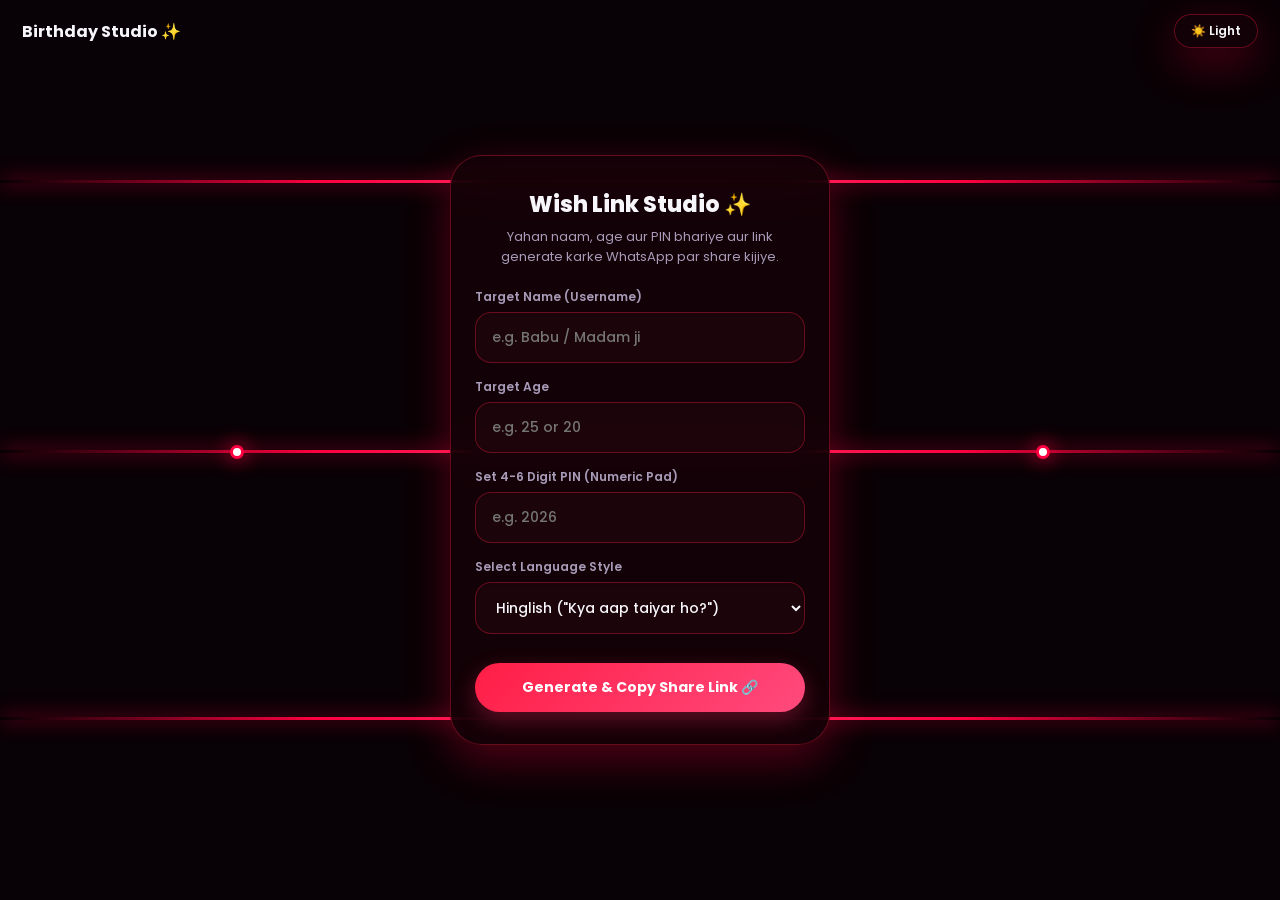
==== index.html @ b12d2b30 "Add files via upload" ====
<!DOCTYPE html>
<html lang="en" data-theme="dark">
<head>
  <meta charset="UTF-8">
  <meta name="viewport" content="width=device-width, initial-scale=1.0, maximum-scale=1.0, user-scalable=no">
  <title>Birthday Wish Studio</title>
  <link rel="preconnect" href="https://fonts.googleapis.com">
  <link rel="preconnect" href="https://fonts.gstatic.com" crossorigin>
  <link href="https://fonts.googleapis.com/css2?family=Poppins:wght@400;500;600;700;800&family=Sacramento&display=swap" rel="stylesheet">

  <style>
    * {
      margin: 0;
      padding: 0;
      box-sizing: border-box;
      font-family: 'Poppins', sans-serif;
      -webkit-tap-highlight-color: transparent;
      user-select: none;
    }

    [data-theme="dark"] {
      --bg-color: #080105;
      --card-bg: rgba(20, 2, 8, 0.85);
      --text-color: #f7f7fb;
      --subtext-color: #a89bb8;
      --accent-color: #ff1e46;
      --card-border: rgba(255, 30, 70, 0.35);
      --input-bg: rgba(32, 6, 14, 0.7);
      --laser-display: block;
      --laser-color: #ff0040;
      --box-shadow: 0 15px 45px rgba(255, 0, 60, 0.3);
      --card-inner-bg: rgba(26, 4, 11, 0.9);
      --badge-bg: rgba(255, 30, 70, 0.15);
    }

    [data-theme="light"] {
      --bg-color: #f8edf2;
      --card-bg: rgba(255, 255, 255, 0.78);
      --text-color: #1e1218;
      --subtext-color: #6d5b65;
      --accent-color: #ff2a5f;
      --card-border: rgba(255, 255, 255, 0.9);
      --input-bg: rgba(255, 255, 255, 0.9);
      --laser-display: none;
      --laser-color: transparent;
      --box-shadow: 0 20px 40px rgba(240, 100, 140, 0.15), 0 1px 3px rgba(0, 0, 0, 0.05);
      --card-inner-bg: rgba(255, 255, 255, 0.92);
      --badge-bg: rgba(255, 42, 95, 0.08);
    }

    body {
      background-color: var(--bg-color);
      color: var(--text-color);
      min-height: 100vh;
      display: flex;
      align-items: center;
      justify-content: center;
      padding: 16px;
      overflow-x: hidden;
      position: relative;
      transition: background-color 0.35s ease, color 0.35s ease;
    }

    [data-theme="light"] body {
      background: radial-gradient(circle at 10% 20%, #ffeef3 0%, #f7e8ee 90%);
    }

    body.cute-celebration-mode {
      background-image: radial-gradient(rgba(255, 56, 107, 0.18) 1.2px, transparent 1.2px) !important;
      background-size: 22px 22px !important;
    }

    .top-navbar {
      position: fixed;
      top: 0;
      left: 0;
      width: 100%;
      padding: 14px 22px;
      display: flex;
      justify-content: space-between;
      align-items: center;
      z-index: 1000;
    }
    .theme-btn {
      background: var(--card-bg);
      backdrop-filter: blur(12px);
      -webkit-backdrop-filter: blur(12px);
      border: 1px solid var(--card-border);
      color: var(--text-color);
      padding: 7px 16px;
      border-radius: 20px;
      font-size: 12px;
      font-weight: 600;
      cursor: pointer;
      box-shadow: var(--box-shadow);
      transition: transform 0.15s ease;
    }
    .theme-btn:active { transform: scale(0.95); }

    .water-ripple {
      position: fixed;
      border-radius: 50%;
      pointer-events: none;
      transform: translate(-50%, -50%) scale(0);
      z-index: 99999;
      border: 2px solid var(--accent-color);
      box-shadow: 0 0 10px var(--accent-color);
      animation: waterWave 0.55s cubic-bezier(0.1, 0.5, 0.2, 1) forwards;
    }
    .water-ripple-secondary {
      position: fixed;
      border-radius: 50%;
      pointer-events: none;
      transform: translate(-50%, -50%) scale(0);
      z-index: 99998;
      border: 1.5px solid rgba(96, 165, 250, 0.8);
      animation: waterWave 0.7s cubic-bezier(0.1, 0.5, 0.3, 1) 0.08s forwards;
    }
    @keyframes waterWave {
      0% { width: 6px; height: 6px; opacity: 1; transform: translate(-50%, -50%) scale(0); }
      60% { opacity: 0.8; }
      100% { width: 50px; height: 50px; opacity: 0; transform: translate(-50%, -50%) scale(1); }
    }

    .cyber-lasers {
      position: fixed;
      inset: 0;
      pointer-events: none;
      z-index: 1;
      display: var(--laser-display);
    }
    .laser-line-h {
      position: absolute;
      width: 100vw;
      height: 3px;
      background: linear-gradient(90deg, transparent 0%, var(--laser-color) 25%, #ff3b6d 50%, var(--laser-color) 75%, transparent 100%);
      box-shadow: 0 0 20px var(--laser-color);
    }
    .laser-line-h.top { top: 20%; }
    .laser-line-h.center { top: 50%; }
    .laser-line-h.bottom { bottom: 20%; }
    .circuit-node {
      position: absolute;
      width: 14px;
      height: 14px;
      background: #ffffff;
      border: 3px solid var(--laser-color);
      border-radius: 50%;
      top: -5px;
      box-shadow: 0 0 20px var(--laser-color);
    }
    .node-1 { left: 18%; }
    .node-2 { right: 18%; }

    .app-screen {
      position: relative;
      z-index: 10;
      width: 100%;
      max-width: 380px;
      background: var(--card-bg);
      backdrop-filter: blur(22px);
      -webkit-backdrop-filter: blur(22px);
      border: 1.5px solid var(--card-border);
      border-radius: 32px;
      padding: 32px 24px;
      text-align: center;
      box-shadow: var(--box-shadow);
      display: none;
      animation: fadeIn 0.35s ease;
    }
    .app-screen.active { display: block; }
    @keyframes fadeIn {
      from { opacity: 0; transform: translateY(14px); }
      to { opacity: 1; transform: translateY(0); }
    }

    .card-title { font-size: 22px; font-weight: 800; margin-bottom: 6px; }
    .card-subtitle { font-size: 13px; color: var(--subtext-color); margin-bottom: 22px; line-height: 1.5; }

    .input-group { text-align: left; margin-bottom: 15px; }
    .input-group label { font-size: 12px; font-weight: 600; color: var(--subtext-color); margin-bottom: 6px; display: block; }
    .input-group input, .input-group select {
      width: 100%;
      padding: 14px 16px;
      border-radius: 16px;
      border: 1.5px solid var(--card-border);
      background: var(--input-bg);
      color: var(--text-color);
      font-size: 14px;
      font-weight: 500;
      outline: none;
      box-shadow: inset 0 2px 4px rgba(0,0,0,0.02);
    }

    .primary-btn {
      background: linear-gradient(135deg, var(--accent-color), #ff4a7d);
      color: #ffffff;
      border: none;
      padding: 14px 22px;
      border-radius: 30px;
      font-size: 14px;
      font-weight: 700;
      cursor: pointer;
      width: 100%;
      margin-top: 14px;
      box-shadow: 0 8px 22px rgba(255, 42, 95, 0.32);
      transition: all 0.2s ease;
    }
    .primary-btn:active { transform: scale(0.97); }

    .theme-grid { display: flex; gap: 14px; margin: 20px 0; }
    .theme-choice-card {
      flex: 1;
      padding: 22px 14px;
      border-radius: 20px;
      border: 2px solid var(--card-border);
      background: var(--card-inner-bg);
      cursor: pointer;
      transition: all 0.25s ease;
    }
    .theme-choice-card.selected {
      border-color: var(--accent-color);
      transform: translateY(-3px);
      box-shadow: 0 8px 20px rgba(255, 42, 95, 0.25);
    }

    .split-card {
      position: relative;
      z-index: 10;
      width: 100%;
      max-width: 760px;
      min-height: 390px;
      background: var(--card-bg);
      backdrop-filter: blur(22px);
      -webkit-backdrop-filter: blur(22px);
      border-radius: 28px;
      border: 1.5px solid var(--card-border);
      box-shadow: var(--box-shadow);
      display: none;
      overflow: hidden;
      animation: fadeIn 0.35s ease;
    }
    .split-card.active { display: flex; }

    .split-left {
      flex: 1.15;
      padding: 48px 36px;
      display: flex;
      flex-direction: column;
      justify-content: center;
      background: linear-gradient(135deg, rgba(60, 8, 20, 0.95) 0%, rgba(18, 2, 6, 0.95) 100%);
      clip-path: polygon(0 0, 100% 0, 85% 100%, 0 100%);
      border-right: 1.5px solid var(--card-border);
      z-index: 3;
    }
    [data-theme="light"] .split-left {
      background: linear-gradient(135deg, rgba(255, 240, 245, 0.9) 0%, rgba(255, 225, 235, 0.9) 100%);
    }
    .split-left h1 { font-size: 32px; font-weight: 800; color: var(--text-color); line-height: 1.2; }
    .split-left h1 span { color: var(--accent-color); }
    .split-left p { font-size: 13px; color: var(--subtext-color); margin-top: 14px; line-height: 1.6; max-width: 250px; }

    .split-right {
      flex: 1;
      padding: 40px 34px 34px 20px;
      display: flex;
      flex-direction: column;
      justify-content: center;
      z-index: 2;
    }
    .split-right h2 { font-size: 26px; font-weight: 700; color: var(--text-color); text-align: center; margin-bottom: 22px; }

    .cyber-input {
      width: 100%;
      height: 52px;
      background: var(--input-bg);
      border: 1.5px solid var(--card-border);
      border-radius: 16px;
      margin-bottom: 14px;
      display: flex;
      align-items: center;
      padding: 0 14px;
      gap: 12px;
    }
    .cyber-input svg { width: 18px; height: 18px; fill: var(--accent-color); flex-shrink: 0; }
    .cyber-input input { width: 100%; background: transparent; border: none; outline: none; color: var(--text-color); font-size: 15px; font-weight: 500; }

    .otp-stage-card {
      position: relative;
      z-index: 10;
      width: 100%;
      max-width: 440px;
      background: var(--card-bg);
      backdrop-filter: blur(22px);
      -webkit-backdrop-filter: blur(22px);
      border-radius: 28px;
      border: 1.5px solid var(--card-border);
      box-shadow: var(--box-shadow);
      padding: 36px 20px;
      text-align: center;
      display: none;
    }
    .otp-stage-card.active { display: block; animation: fadeIn 0.35s ease; }

    .pin-grid { display: flex; justify-content: center; flex-wrap: wrap; gap: 8px; margin: 15px 0 20px; }
    .pin-box {
      width: 48px;
      height: 60px;
      background: var(--card-inner-bg);
      border-radius: 16px;
      border: 1.5px solid var(--card-border);
      display: flex;
      align-items: center;
      justify-content: center;
      font-size: 22px;
      font-weight: 700;
      color: var(--text-color);
      transition: all 0.25s ease;
    }
    .pin-box.active { border-color: #8a5cf5; box-shadow: 0 0 16px rgba(138, 92, 245, 0.45); }
    .pin-box.filled { border-color: var(--accent-color); background: var(--badge-bg); }
    .pin-box.verified-box { border-color: #06d6a0 !important; background: rgba(6, 214, 160, 0.15) !important; color: #06d6a0 !important; }
    .pin-box.error-box { border-color: #ff0040 !important; background: rgba(255, 0, 64, 0.15) !important; color: #ff0040 !important; }

    .otp-status-indicator { display: flex; align-items: center; justify-content: center; gap: 8px; font-size: 13px; font-weight: 600; color: var(--subtext-color); margin-top: 10px; }
    .status-dot { width: 8px; height: 8px; border-radius: 50%; background: var(--subtext-color); }
    .status-success { color: #06d6a0 !important; }
    .status-success .status-dot { background: #06d6a0 !important; }
    .status-error { color: #ff0040 !important; }
    .status-error .status-dot { background: #ff0040 !important; }

    .heart-loader-box { min-height: 180px; display: flex; flex-direction: column; align-items: center; justify-content: center; }
    .beating-heart { font-size: 52px; animation: heartBeat 1.2s infinite; margin-bottom: 16px; }
    @keyframes heartBeat {
      0%, 28%, 70% { transform: scale(1); }
      14%, 42% { transform: scale(1.25); }
    }

    .slot-grid { display: flex; justify-content: center; gap: 16px; margin: 20px 0; }
    .slot-card-box {
      width: 76px;
      height: 96px;
      background: var(--card-inner-bg);
      border-radius: 20px;
      border: 1.5px solid var(--card-border);
      display: flex;
      align-items: center;
      justify-content: center;
      font-size: 42px;
      font-weight: 800;
      color: #ffcc00;
      box-shadow: inset 0 2px 6px rgba(0,0,0,0.06);
    }
    .slot-card-box.rolling { animation: slotShake 0.1s infinite; }
    @keyframes slotShake { 0%, 100% { transform: translateY(0); } 50% { transform: translateY(-2px); } }

    .flip-container { perspective: 1000px; width: 275px; height: 275px; margin: 0 auto; cursor: pointer; }
    .flip-inner { position: relative; width: 100%; height: 100%; text-align: center; transition: transform 0.6s cubic-bezier(0.4, 0.2, 0.2, 1); transform-style: preserve-3d; }
    .flip-inner.flipped { transform: rotateY(180deg); }
    .flip-front, .flip-back {
      position: absolute;
      width: 100%;
      height: 100%;
      border-radius: 26px;
      backface-visibility: hidden;
      display: flex;
      flex-direction: column;
      align-items: center;
      justify-content: center;
      padding: 24px;
      backdrop-filter: blur(20px);
      -webkit-backdrop-filter: blur(20px);
    }
    .flip-front {
      background: var(--card-inner-bg);
      border: 1.5px solid var(--card-border);
      box-shadow: 0 20px 40px rgba(0, 0, 0, 0.15);
      color: var(--text-color);
    }
    .flip-front h1 { font-size: 56px; font-family: 'Sacramento', cursive; color: var(--accent-color); }
    .flip-front p { font-size: 13px; color: var(--subtext-color); }
    .flip-back {
      background: linear-gradient(135deg, var(--accent-color), #ff4a7d);
      border: 1.5px solid rgba(255, 255, 255, 0.4);
      color: #ffffff;
      transform: rotateY(180deg);
      box-shadow: 0 20px 40px rgba(255, 42, 95, 0.35);
    }
    .flip-back .reason-text { font-size: 14.5px; line-height: 1.55; font-weight: 500; margin-bottom: 14px; }
    .flip-back .counter { font-size: 12px; background: rgba(255, 255, 255, 0.22); padding: 4px 12px; border-radius: 12px; }

    .balloon-stage { display: flex; justify-content: center; align-items: flex-end; gap: 10px; min-height: 140px; margin: 25px auto 15px; }
    .b3d { width: 50px; height: 65px; border-radius: 50% 50% 50% 50% / 40% 40% 60% 60%; position: relative; cursor: pointer; display: flex; align-items: center; justify-content: center; box-shadow: 0 8px 18px rgba(0, 0, 0, 0.25); }
    .b3d-pink1 { background: radial-gradient(circle at 35% 30%, #fff 0%, #ffc2d1 25%, #ff85a1 70%, #f72585 100%); }
    .b3d-pink2 { background: radial-gradient(circle at 35% 30%, #fff 0%, #ffe5ec 25%, #ffb3c6 70%, #fb6f92 100%); }
    .b3d-white { background: radial-gradient(circle at 35% 30%, #fff 0%, #fff 30%, #f0e6ef 70%, #e2cfea 100%); }
    .b3d-yellow { background: radial-gradient(circle at 35% 30%, #fff 0%, #fff3b0 25%, #ffd166 70%, #f48c06 100%); }
    .b3d-purple { background: radial-gradient(circle at 35% 30%, #fff 0%, #e0c3fc 25%, #bb9af7 70%, #7b2cbf 100%); }
    .b3d-txt { opacity: 0; font-size: 11px; font-weight: 700; color: #d6336c; }
    .b3d.revealed { border-radius: 25px; background: rgba(255, 255, 255, 0.9) !important; }
    .b3d.revealed .b3d-txt { opacity: 1; }

    .cake-wrapper {
      position: relative;
      width: 180px;
      height: 160px;
      margin: 25px auto 15px;
      display: flex;
      flex-direction: column;
      align-items: center;
      justify-content: flex-end;
    }
    .candle {
      width: 10px;
      height: 35px;
      background: repeating-linear-gradient(45deg, #fff, #fff 4px, #ff3366 4px, #ff3366 8px);
      position: absolute;
      top: 10px;
      border-radius: 4px;
      z-index: 5;
      box-shadow: 0 0 10px rgba(255,51,102,0.4);
    }
    .flame {
      width: 12px;
      height: 16px;
      background: linear-gradient(to top, #ff6600, #ffcc00, #ffffff);
      border-radius: 50% 50% 20% 20%;
      position: absolute;
      top: -14px;
      left: -1px;
      animation: flicker 0.5s infinite alternate;
      box-shadow: 0 0 12px #ffaa00;
    }
    @keyframes flicker {
      from { transform: scale(1) rotate(-2deg); opacity: 0.9; }
      to { transform: scale(1.15) rotate(2deg); opacity: 1; }
    }
    .cake-top-layer {
      width: 150px;
      height: 45px;
      background: linear-gradient(135deg, #ff8fa3, #ffb3c6);
      border-radius: 50%;
      position: relative;
      z-index: 4;
      box-shadow: inset 0 -4px 8px rgba(0,0,0,0.15), 0 4px 10px rgba(0,0,0,0.08);
    }
    .cake-body-layer {
      width: 170px;
      height: 85px;
      background: linear-gradient(135deg, #ff4d6d, #ff758c);
      border-radius: 0 0 35px 35px;
      position: relative;
      z-index: 3;
      margin-top: -22px;
      box-shadow: inset 0 10px 15px rgba(255,255,255,0.25), 0 10px 25px rgba(255, 77, 109, 0.25);
      overflow: hidden;
    }
    .cake-body-layer::before {
      content: '';
      position: absolute;
      top: 0;
      left: 0;
      width: 100%;
      height: 18px;
      background: #ffffff;
      border-radius: 0 0 15px 15px;
      opacity: 0.9;
      box-shadow: 0 4px 6px rgba(0,0,0,0.08);
    }
    .cut-indicator {
      position: absolute;
      top: 0;
      left: 50%;
      width: 2px;
      height: 100%;
      border-left: 2px dashed rgba(255,255,255,0.8);
      transform: translateX(-50%);
      z-index: 6;
    }
    .cake-slider {
      width: 100%;
      margin: 18px 0;
      accent-color: var(--accent-color);
      cursor: pointer;
    }

    .wish-scroll-card {
      max-width: 420px;
      max-height: 92vh;
      overflow-y: auto;
      padding: 24px 18px;
    }
    .wish-scroll-card::-webkit-scrollbar { display: none; }

    .vertical-flip-list {
      display: flex;
      flex-direction: column;
      gap: 16px;
      margin-top: 16px;
      perspective: 1200px;
    }
    .wish-flip-card {
      width: 100%;
      height: 185px;
      position: relative;
      cursor: pointer;
    }
    .wish-flip-inner {
      position: relative;
      width: 100%;
      height: 100%;
      transition: transform 0.65s cubic-bezier(0.4, 0.2, 0.2, 1);
      transform-style: preserve-3d;
    }
    .wish-flip-inner.flipped { transform: rotateY(180deg); }
    .wish-front, .wish-back {
      position: absolute;
      inset: 0;
      border-radius: 22px;
      backface-visibility: hidden;
      display: flex;
      flex-direction: column;
      justify-content: space-between;
      padding: 18px;
      box-shadow: 0 10px 25px rgba(0,0,0,0.06);
      border: 1.5px solid var(--card-border);
      background: var(--card-inner-bg);
    }
    .wish-front {
      align-items: center;
      justify-content: center;
      text-align: center;
      gap: 8px;
    }
    .wish-front .badge-num {
      position: absolute;
      top: 14px;
      left: 18px;
      font-size: 13px;
      color: var(--subtext-color);
      font-weight: 700;
    }
    .wish-front .card-art {
      font-size: 46px;
      margin-bottom: 4px;
    }
    .wish-front .tap-btn-pill {
      background: var(--card-bg);
      color: var(--accent-color);
      padding: 7px 18px;
      border-radius: 20px;
      font-size: 12px;
      font-weight: 700;
      border: 1px solid var(--card-border);
      box-shadow: 0 4px 12px rgba(255, 42, 95, 0.15);
    }
    .wish-back {
      transform: rotateY(180deg);
      text-align: left;
      font-size: 13px;
      line-height: 1.6;
      overflow-y: auto;
    }
    .wish-back .back-flip-tag {
      font-size: 11px;
      color: var(--subtext-color);
      text-align: center;
      display: block;
      margin-top: 6px;
      font-weight: 500;
    }

    .letter-card-box {
      max-width: 410px;
      max-height: 90vh;
      overflow-y: auto;
      padding: 24px 20px;
      text-align: left;
    }
    .letter-card-box::-webkit-scrollbar { display: none; }

    .macos-header {
      display: flex;
      justify-content: space-between;
      align-items: center;
      border-bottom: 1.5px solid var(--card-border);
      padding-bottom: 12px;
      margin-bottom: 18px;
    }
    .macos-dots { display: flex; gap: 6px; }
    .macos-dot { width: 10px; height: 10px; border-radius: 50%; }
    .dot-red { background: #ff5f56; }
    .dot-yellow { background: #ffbd2e; }
    .dot-green { background: #27c93f; }
    .macos-title { font-size: 11px; font-weight: 700; letter-spacing: 1px; color: var(--subtext-color); text-transform: uppercase; }
    .macos-close { font-size: 11px; font-weight: 700; color: var(--accent-color); cursor: pointer; }

    .letter-content {
      font-size: 13.5px;
      line-height: 1.7;
      color: var(--text-color);
      font-weight: 500;
    }
    .letter-content p { margin-bottom: 14px; }
    .highlight-name { color: var(--accent-color); font-weight: 700; }

    .shake { animation: shake 0.45s cubic-bezier(0.36, 0.07, 0.19, 0.97) both; }
    @keyframes shake {
      10%, 90% { transform: translate3d(-2px, 0, 0); }
      20%, 80% { transform: translate3d(4px, 0, 0); }
      30%, 50%, 70% { transform: translate3d(-6px, 0, 0); }
      40%, 60% { transform: translate3d(6px, 0, 0); }
    }

    @media (max-width: 650px) {
      .split-card { flex-direction: column; min-height: auto; }
      .split-left { clip-path: none; border-right: none; border-bottom: 1.5px solid var(--card-border); padding: 30px 24px 20px; }
      .split-left h1 { font-size: 24px; }
      .split-right { padding: 25px 20px; }
    }
  </style>
</head>
<body>

  <!-- Top Navbar -->
  <div class="top-navbar">
    <span style="font-weight:700;">Birthday Studio ✨</span>
    <button id="themeToggleBtn" class="theme-btn" onclick="toggleTheme()">☀️ Light</button>
  </div>

  <!-- Cyberpunk Laser Circuits -->
  <div class="cyber-lasers" id="cyberLasers">
    <div class="laser-line-h top"></div>
    <div class="laser-line-h center">
      <div class="circuit-node node-1"></div>
      <div class="circuit-node node-2"></div>
    </div>
    <div class="laser-line-h bottom"></div>
  </div>

  <!-- SCREEN 1: SETUP FORM & LINK GENERATOR -->
  <div class="app-screen active" id="screen-setup">
    <h2 class="card-title">Wish Link Studio ✨</h2>
    <p class="card-subtitle">Yahan naam, age aur PIN bhariye aur link generate karke WhatsApp par share kijiye.</p>
    
    <div class="input-group">
      <label>Target Name (Username)</label>
      <input type="text" id="setupName" placeholder="e.g. Babu / Madam ji">
    </div>

    <div class="input-group">
      <label>Target Age</label>
      <input type="number" inputmode="numeric" id="setupAge" placeholder="e.g. 25 or 20">
    </div>

    <div class="input-group">
      <label>Set 4-6 Digit PIN (Numeric Pad)</label>
      <input type="number" inputmode="numeric" id="setupPin" placeholder="e.g. 2026">
    </div>

    <div class="input-group">
      <label>Select Language Style</label>
      <select id="setupLang">
        <option value="hi">Hinglish ("Kya aap taiyar ho?")</option>
        <option value="en">English ("Are you ready?")</option>
        <option value="od">Odia in English ("Kana tame ready achha?")</option>
      </select>
    </div>

    <button class="primary-btn" id="btnGenerateShareLink">Generate & Copy Share Link 🔗</button>

    <div id="generatedLinkContainer" style="display: none; margin-top: 15px;">
      <p style="font-size: 12px; color: #06d6a0; font-weight: 600;">Link Copied! Samne wale ko yeh link bhejo 👇</p>
      <input type="text" id="shareableLinkInput" readonly style="width: 100%; padding: 10px; border-radius: 12px; background: rgba(0,0,0,0.5); color: #fff; font-size: 12px; border: 1.5px solid var(--accent-color); margin-top: 6px;">
    </div>
  </div>

  <!-- SCREEN 2: THEME PICKER -->
  <div class="app-screen" id="screen-theme-picker">
    <div style="font-size: 42px; margin-bottom: 10px;">🎨</div>
    <h2 class="card-title" id="txtThemeTitle">Choose Your Theme</h2>
    <p class="card-subtitle" id="txtThemeSub">Kaun sa theme look pasand hai?</p>

    <div class="theme-grid">
      <div class="theme-choice-card selected" id="choiceDark" onclick="selectTheme('dark')">
        <div style="font-size: 32px; margin-bottom: 6px;">🌙</div>
        <div style="font-weight: 700;">Dark Theme</div>
        <div style="font-size: 11px; opacity: 0.7;">Cyber Neon</div>
      </div>
      <div class="theme-choice-card" id="choiceLight" onclick="selectTheme('light')">
        <div style="font-size: 32px; margin-bottom: 6px;">☀️</div>
        <div style="font-weight: 700;">Light Theme</div>
        <div style="font-size: 11px; opacity: 0.7;">Soft Pastel Glass</div>
      </div>
    </div>

    <button class="primary-btn" id="btnConfirmTheme">Start Verification ➔</button>
  </div>
  <!-- SCREEN 3: CYBERPUNK LOGIN CARD -->
  <div class="split-card" id="screen-login">
    <div class="split-left">
      <h1>HELLO, <br><span id="displayUsername">FRIEND!</span></h1>
      <p id="txtLoginSub">Enter your secret access code to reveal the surprise.</p>
    </div>

    <div class="split-right">
      <h2 id="txtLoginTitle">Verify</h2>

      <div class="cyber-input">
        <svg viewBox="0 0 24 24"><path d="M12 12c2.21 0 4-1.79 4-4s-1.79-4-4-4-4 1.79-4 4 1.79 4 4 4zm0 2c-2.67 0-8 1.34-8 4v2h16v-2c0-2.66-5.33-4-8-4z"/></svg>
        <input type="text" id="authInputUser" readonly>
      </div>

      <div class="cyber-input">
        <svg viewBox="0 0 24 24"><path d="M18 8h-1V6c0-2.76-2.24-5-5-5S7 3.24 7 6v2H6c-1.1 0-2 .9-2 2v10c0 1.1.9 2 2 2h12c1.1 0 2-.9 2-2V10c0-1.1-.9-2-2-2zm-6 9c-1.1 0-2-.9-2-2s.9-2 2-2 2 .9 2 2-.9 2-2 2zm3.1-9H8.9V6c0-1.71 1.39-3.1 3.1-3.1 1.71 0 3.1 1.39 3.1 3.1v2z"/></svg>
        <input type="number" inputmode="numeric" id="userEnteredPass" placeholder="Enter PIN">
      </div>

      <button class="primary-btn" id="btnVerifyPassword">Verify ➔</button>
    </div>
  </div>

  <!-- SCREEN 4: DYNAMIC OTP VERIFICATION -->
  <div class="otp-stage-card" id="screen-otp">
    <div style="font-size: 11px; letter-spacing: 2px; color: #8c7ea3; text-transform: uppercase; font-weight: 600; margin-bottom: 6px;">SECURITY CHECK</div>
    <div style="font-size: 24px; font-weight: 700; color: var(--text-color); margin-bottom: 24px;" id="txtOtpMainTitle">Enter your code</div>

    <div class="pin-grid" id="dynamicPinGrid"></div>

    <div class="otp-status-indicator" id="statusIndicator">
      <div class="status-dot"></div>
      <span id="statusText">Verifying code...</span>
    </div>

    <p style="font-size: 12px; color: #ff99ab; margin-top: 12px; display: none;" id="errorDetailMsg">Jisne aapko link bheja hai usse puchiye ki password kya hai.</p>
    <button style="margin-top: 14px; background: transparent; border: 1.5px solid var(--accent-color); color: var(--accent-color); padding: 8px 18px; border-radius: 18px; font-size: 13px; font-weight: 600; cursor: pointer; display: none;" id="btnRetry">Try Again 🔄</button>
  </div>

  <!-- SCREEN 5: SUCCESS CONFIRMATION -->
  <div class="app-screen" id="screen-verified-next">
    <div style="width: 65px; height: 65px; border-radius: 50%; background: #06d6a0; display: flex; align-items: center; justify-content: center; margin: 0 auto 16px; font-size: 32px; color: #0c1a16;">✓</div>
    <h2 style="font-size: 22px; font-weight: 700; color: #06d6a0;" id="txtVerifiedTitle">Identity Verified!</h2>
    <p style="margin: 12px 0 20px; font-size: 13px; opacity: 0.85;" id="txtVerifiedSub">Security verification complete ho gayi hai.<br>Chalo ab agle page par chalte hain ✨</p>
    <button class="primary-btn" id="btnProceedToHeart">Agle Page Par Chalo ➔</button>
  </div>

  <!-- SCREEN 6: HEART LOADING SCREEN -->
  <div class="app-screen" id="screen-heart-load">
    <div class="heart-loader-box">
      <div class="beating-heart">❤️</div>
      <div style="font-size: 13px; opacity: 0.8;" id="heartLoadText">Collecting precious moments...</div>
    </div>
  </div>

  <!-- SCREEN 7: SPECIAL NUMBER (AGE SLOT MACHINE) -->
  <div class="app-screen" id="screen-slot-age">
    <h2 style="font-size: 24px; font-family: 'Sacramento', cursive; color: var(--accent-color); margin-bottom: 6px;" id="txtSpecialNumberTitle">A Special Number</h2>
    <p style="font-size: 12px; opacity: 0.75; margin-bottom: 20px;" id="txtSpecialNumberSub">Dekhte hain aapne kitne khubsoorat saal collect kiye hain...</p>

    <div class="slot-grid">
      <div class="slot-card-box" id="slotDigit1">?</div>
      <div class="slot-card-box" id="slotDigit2">?</div>
    </div>

    <button class="primary-btn" id="btnRevealAge">✨ Reveal Age</button>
    <button class="primary-btn" id="btnContinueFromAge" style="display: none;">Continue to Surprise ➔</button>
  </div>

  <!-- SCREEN 8: 12 THINGS I LOVE (FROSTED GLASS) -->
  <div class="app-screen" id="screen-flip">
    <h3 style="font-size: 24px; font-family: 'Sacramento', cursive; color: var(--accent-color); margin-bottom: 16px;" id="txtFlipTitle">12 Things I Love</h3>
    <div class="flip-container">
      <div id="cardFlipInner" class="flip-inner">
        <div class="flip-front">
          <h1 id="cardFrontNum">#1</h1>
          <p id="txtTapUncover">Tap to uncover ✨</p>
        </div>
        <div class="flip-back">
          <div style="font-size: 28px; margin-bottom: 12px;">❤️</div>
          <p id="cardBackText" class="reason-text">Reason goes here...</p>
          <div id="cardBackCounter" class="counter">1 / 12</div>
        </div>
      </div>
    </div>
    <button id="btnNextReason" class="primary-btn">Next Reason ➔</button>
  </div>

  <!-- SCREEN 9: 3D BALLOONS -->
  <div class="app-screen" id="screen-balloon">
    <h2 style="font-size: 20px; font-weight: 700; margin-bottom: 4px;" id="txtBalloonTitle">Pop the Balloons</h2>
    <p style="font-size: 13px; opacity: 0.8; margin-bottom: 12px;" id="txtBalloonSub">Tap to see what I think of you ❤️</p>
    <div class="balloon-stage">
      <div class="b3d b3d-pink1"><span class="b3d-txt"></span></div>
      <div class="b3d b3d-pink2"><span class="b3d-txt"></span></div>
      <div class="b3d b3d-white"><span class="b3d-txt"></span></div>
      <div class="b3d b3d-yellow"><span class="b3d-txt"></span></div>
      <div class="b3d b3d-purple"><span class="b3d-txt"></span></div>
    </div>
    <button id="balloonNextBtn" class="primary-btn" style="display:none;">Cake Time 🎂</button>
  </div>

  <!-- SCREEN 10: CAKE CUTTING -->
  <div class="app-screen" id="screen-cake">
    <h2 style="font-size: 20px; font-weight: 700;" id="txtCakeTitle">Make a Wish! 🎂</h2>
    <div class="cake-wrapper">
      <div class="candle"><div class="flame"></div></div>
      <div class="cake-top-layer"></div>
      <div class="cake-body-layer">
        <div class="cut-indicator"></div>
      </div>
    </div>
    <p id="cakeStatusText" style="font-size: 13px; opacity: 0.8; margin-top: 5px;">Slider tikh kari cake cut karantu</p>
    <input type="range" id="cakeCutSlider" class="cake-slider" value="0" min="0" max="100">
    <button id="cakeNextBtn" class="primary-btn" style="display:none;">See Birthday Wishes 💌</button>
  </div>
  <!-- SCREEN 11: VERTICAL FLIP BIRTHDAY WISHES -->
  <div class="app-screen wish-scroll-card" id="screen-wishes-vertical">
    <h2 style="font-size: 22px; font-weight: 800; color: var(--accent-color);">Flip these birthday wishes</h2>
    <p style="font-size: 12.5px; color: var(--subtext-color); margin-top: 4px;">Each card holds a special message. 🥺💖</p>

    <div class="vertical-flip-list">
      <div class="wish-flip-card" data-card-id="1" onclick="flipWish(this)">
        <div class="wish-flip-inner">
          <div class="wish-front">
            <span class="badge-num">01</span>
            <div class="card-art">🎂</div>
            <div class="tap-btn-pill">Tap me ➔</div>
          </div>
          <div class="wish-back">
            <div><strong>**Special Message ❤️**</strong><br><span id="wishMsg1">Happy Birthday! You are my biggest blessing and constant support. I'm so grateful for everything you do. 🥺💖</span></div>
            <span class="back-flip-tag">Tap to flip back</span>
          </div>
        </div>
      </div>

      <div class="wish-flip-card" data-card-id="2" onclick="flipWish(this)">
        <div class="wish-flip-inner">
          <div class="wish-front">
            <span class="badge-num">02</span>
            <div class="card-art">🐱✨</div>
            <div class="tap-btn-pill">Tap me ➔</div>
          </div>
          <div class="wish-back">
            <div><strong>**Emotional Heart ❤️**</strong><br><span id="wishMsg2">You are the reason behind my smiles. May your life always be filled with endless love, peace, and beautiful moments. 🥰✨</span></div>
            <span class="back-flip-tag">Tap to flip back</span>
          </div>
        </div>
      </div>

      <div class="wish-flip-card" data-card-id="3" onclick="flipWish(this)">
        <div class="wish-flip-inner">
          <div class="wish-front">
            <span class="badge-num">03</span>
            <div class="card-art">🎁🐾</div>
            <div class="tap-btn-pill">Tap me ➔</div>
          </div>
          <div class="wish-back">
            <div><strong>**Forever Bond ✨**</strong><br><span id="wishMsg3">Always stay happy, healthy and smiling. I love you more than words can ever express! ❤️✨</span></div>
            <span class="back-flip-tag">Tap to flip back</span>
          </div>
        </div>
      </div>
    </div>

    <button id="btnAllWishesDiscovered" class="primary-btn" style="margin-top: 22px; display: none;">All wishes discovered ✨</button>
  </div>

  <!-- SCREEN 12: FINAL ROMANTIC PROPOSAL LETTER -->
  <div class="app-screen letter-card-box" id="screen-final-letter">
    <div style="text-align: center; margin-bottom: 6px;">
      <span style="font-size: 32px;">🥺💖</span>
    </div>

    <div class="macos-header">
      <div class="macos-dots">
        <div class="macos-dot dot-red"></div>
        <div class="macos-dot dot-yellow"></div>
        <div class="macos-dot dot-green"></div>
      </div>
      <div class="macos-title" id="macosFileTitle">BABU-LETTER.TXT</div>
      <div class="macos-close">CLOSE</div>
    </div>

    <div class="letter-content">
      <p style="font-size: 18px; font-weight: 800; color: var(--accent-color); font-family: 'Sacramento', cursive;" id="letterDearTitle">Dear <span class="highlight-name" id="letterTargetName">Babu</span>,</p>
      
      <p id="letterPara1">Happy Birthday to the gorgeous person jo meri life ko itna special aur haseen banati hai. Sach kahun toh tum sirf meri pasand nahi, meri aadat ban chuki ho. 😉❤️</p>
      
      <p id="letterPara2">Ye website maine sirf aur sirf tumhare liye kitni mehnat aur pyaar se banayi hai, taaki tumhare chehre par ek pyaari si muskaan la sakoon. ✨</p>
      
      <p id="letterPara3">Ab maan jao na! Jaldi se mere is proposal ke reply mein 'Haan' bol do, taaki hum hamesha ke liye ek ho jayein. Main tumse wada karta hoon ki jindagi bhar kabhi tumhara saath nahi chhodunga. 🤝💕</p>
      
      <p style="font-weight: 700; color: var(--accent-color); margin-top: 16px;" id="letterProposalLine">Maan jao na, <span id="letterPetName">babu</span>! Dil mat todo yaar! 🥺💍</p>

      <p style="margin-top: 20px;">With all my love,<br><strong style="font-size: 15px; font-family: 'Sacramento', cursive;">Your Forever ❤️</strong></p>
    </div>

    <button class="primary-btn" style="margin-top: 22px;" onclick="location.reload()">Replay Celebration 🔄</button>
  </div>

  <script>
    function createWaterWave(x, y) {
      const ripple1 = document.createElement('span');
      ripple1.className = 'water-ripple';
      ripple1.style.left = x + 'px';
      ripple1.style.top = y + 'px';
      document.body.appendChild(ripple1);

      const ripple2 = document.createElement('span');
      ripple2.className = 'water-ripple-secondary';
      ripple2.style.left = x + 'px';
      ripple2.style.top = y + 'px';
      document.body.appendChild(ripple2);

      setTimeout(() => {
        ripple1.remove();
        ripple2.remove();
      }, 750);
    }
    window.addEventListener('touchstart', (e) => createWaterWave(e.touches[0].clientX, e.touches[0].clientY), { passive: true });
    window.addEventListener('click', (e) => createWaterWave(e.clientX, e.clientY));

    const langDict = {
      hi: {
        themeTitle: "Theme Chuniye",
        themeSub: "Aapko kaun sa mood pasand hai?",
        loginTitle: "Verify Kijiye",
        loginSub: "Surprise dekhne ke liye secret PIN daliye.",
        verifiedTitle: "Identity Verified!",
        verifiedSub: "Security verification complete ho gayi hai.<br>Chalo ab agle page par chalte hain ✨",
        proceedBtn: "Agle Page Par Chalo ➔",
        loadText1: "Khoobsurat yaadein collect kar rahe hain...",
        loadText2: "Thoda sa magic add ho raha hai...",
        slotTitle: "Ek Khaas Number ✨",
        slotSub: "Dekhte hain aapne kitne khoobsurat saal collect kiye hain...",
        revealBtn: "✨ Reveal Age",
        continueBtn: "Aage Badhein ➔",
        flipHeader: "12 Baatein Jo Mujhe Pasand Hain ❤️",
        tapUncover: "Tap karke padhein ✨",
        nextReason: "Agli Baat ➔",
        popJoy: "Khushiyan Manayein ➔",
        balloonTitle: "Balloons Phodo 🎈",
        balloonSub: "Tap karke dekhein mere dil ki baatein ❤️",
        cakeTitle: "Wish Mangiye! 🎂",
        cakeDesc: "Slider ko kheench kar cake cut kijiye",
        cakeDone: "Cake Cut Ho Gaya! Ab cards kholiye 💌",
        reasons: [
          "Aapki pyari muskaan jo kisi ka bhi din bana de.",
          "Aapka sabhi ke liye pyara aur caring nature.",
          "Aapki hasi jo hamesha khushiyan lati hai.",
          "Aapka bada aur meherban dil.",
          "Woh choti-choti baatein jo aapko sabse alag banati hain.",
          "Aapki positive energy jo har jagah roshni bhar deti hai.",
          "Aapka sabko comfort aur apna-pan feel karana.",
          "Aapka support aur hamesha motivate karna.",
          "Aapka pyara sense of humor.",
          "Aapka kisi ke bhi bure din ko acha bana dena.",
          "Aapki khoobsurat aatma aur sacha dil.",
          "Kyunki aap aap ho, aur yehi sabse special baat hai."
        ],
        balloonWords: ["Khoobsurat", "Smart", "Awesome", "Pyari", "Kind"]
      },
      en: {
        themeTitle: "Choose Your Theme",
        themeSub: "Which aesthetic fits your mood?",
        loginTitle: "Verify Identity",
        loginSub: "Enter your secret access code to reveal the surprise.",
        verifiedTitle: "Identity Verified!",
        verifiedSub: "Security verification completed successfully.<br>Let's head to the next chapter ✨",
        proceedBtn: "Proceed to Celebration ➔",
        loadText1: "Collecting precious moments...",
        loadText2: "Adding a little magic...",
        slotTitle: "A Special Number ✨",
        slotSub: "Let's see how many wonderful years you've collected...",
        revealBtn: "✨ Reveal Age",
        continueBtn: "Continue to Surprise ➔",
        flipHeader: "12 Things I Love ❤️",
        tapUncover: "Tap to uncover ✨",
        nextReason: "Next Reason ➔",
        popJoy: "Pop Joy ➔",
        balloonTitle: "Pop the Balloons 🎈",
        balloonSub: "Tap to see what I truly think of you ❤️",
        cakeTitle: "Make a Wish! 🎂",
        cakeDesc: "Drag the slider across to cut the cake",
        cakeDone: "Cake is cut! Discover your cards 💌",
        reasons: [
          "Your radiant smile that can brighten anyone's day.",
          "The kindness and warmth you show to everyone around you.",
          "The genuine laughter you share that brings pure joy.",
          "Your caring heart and selfless affection.",
          "Those little quirks that make you uniquely special.",
          "Your contagious positive energy.",
          "The effortless way you make everyone feel safe and valued.",
          "How you always support and uplift others.",
          "Your adorable sense of humor.",
          "The magical way you turn tough days into easy ones.",
          "Your beautiful soul and golden heart.",
          "Simply because you are you, and that is more than enough."
        ],
        balloonWords: ["Beautiful", "Smart", "Awesome", "Kind", "Precious"]
      },
      od: {
        themeTitle: "Theme Pasand Karantu",
        themeSub: "Aapananku keun look bhala laguchi?",
        loginTitle: "Verify Karantu",
        loginSub: "Surprise dekhiba pain secret PIN enter karantu.",
        verifiedTitle: "Identity Verified!",
        verifiedSub: "Security check pura safalata sahita heigala.<br>Chalu agaku badhiba ✨",
        proceedBtn: "Agaku Badhantu ➔",
        loadText1: "Sunder smruti sabu sangraha heuchi...",
        loadText2: "Alpa jadu jog kara jauchi...",
        slotTitle: "Eka Khaas Number ✨",
        slotSub: "Dekhiba aapan kete sunder barsa sangraha karichanti...",
        revealBtn: "✨ Age Dekhantu",
        continueBtn: "Agaku Chala ➔",
        flipHeader: "12 Ti Katha Jahan Mote Bhala Lage ❤️",
        tapUncover: "Tap kari padhantu ✨",
        nextReason: "Paravarti Katha ➔",
        popJoy: "Khusi Manantu ➔",
        balloonTitle: "Balloons Phutantu 🎈",
        balloonSub: "Tap kari dekhantu mora mana katha ❤️",
        cakeTitle: "Wish Magantu! 🎂",
        cakeDesc: "Slider tikh kari cake cut karantu",
        cakeDone: "Cake kati gala! Card sabu dekhantu 💌",
        reasons: [
          "Aapananka sundar hasa jaha sabhinku khusi die.",
          "Aapananka dayalu o snehi swabhaba.",
          "Aapananka niswartha bhabana o bhala paiba.",
          "Aapananka meethaa hasa jaha hrudayaku chhui jai.",
          "Aapananka se chhota chhota katha jaha aapananku special kare.",
          "Aapananka positive energy jaha charipase ananda bhari die.",
          "Aapananka sabhinku apanara kariba kshyamaata.",
          "Aapananka sahajya o support kariba mana.",
          "Aapananka sundar sense of humor.",
          "Kharap dinaku bhala dinare badalibara kala.",
          "Aapananka sundar hrudaya o pabitra mana.",
          "Karan aapan nijaku bhalapanti, aapan eka ananya."
        ],
        balloonWords: ["Sundari", "Buddhimati", "Awesome", "Snehi", "Priyatama"]
      }
    };
    const urlParams = new URLSearchParams(window.location.search);
    const paramName = urlParams.get('name');
    const paramAge = urlParams.get('age');
    const paramPin = urlParams.get('pin');
    const paramLang = urlParams.get('lang');

    let targetName = paramName ? decodeURIComponent(paramName) : "Babu";
    let targetAge = paramAge || "25";
    let targetPin = paramPin || "2026";
    let selectedLang = paramLang || "hi";
    let t = langDict[selectedLang] || langDict.hi;

    let currentTheme = 'dark';
    function applyTheme(theme) {
      currentTheme = theme;
      document.documentElement.setAttribute('data-theme', theme);
      document.getElementById('themeToggleBtn').innerText = (theme === 'dark') ? '☀️ Light' : '🌙 Dark';
    }
    function toggleTheme() {
      applyTheme(currentTheme === 'dark' ? 'light' : 'dark');
    }
    function selectTheme(theme) {
      currentTheme = theme;
      document.getElementById('choiceDark').classList.toggle('selected', theme === 'dark');
      document.getElementById('choiceLight').classList.toggle('selected', theme === 'light');
    }

    function switchScreen(fromId, toId) {
      const fromEl = document.getElementById(fromId);
      const toEl = document.getElementById(toId);
      if (fromEl) fromEl.classList.remove('active');
      if (toEl) toEl.classList.add('active');
    }

    function syncTexts() {
      document.getElementById('txtThemeTitle').innerText = t.themeTitle;
      document.getElementById('txtThemeSub').innerText = t.themeSub;
      document.getElementById('txtLoginTitle').innerText = t.loginTitle;
      document.getElementById('txtLoginSub').innerText = t.loginSub;
      document.getElementById('txtVerifiedTitle').innerText = t.verifiedTitle;
      document.getElementById('txtVerifiedSub').innerHTML = t.verifiedSub;
      document.getElementById('btnProceedToHeart').innerText = t.proceedBtn;
      document.getElementById('txtSpecialNumberTitle').innerText = t.slotTitle;
      document.getElementById('txtSpecialNumberSub').innerText = t.slotSub;
      document.getElementById('btnRevealAge').innerText = t.revealBtn;
      document.getElementById('btnContinueFromAge').innerText = t.continueBtn;
      document.getElementById('txtFlipTitle').innerText = t.flipHeader;
      document.getElementById('txtTapUncover').innerText = t.tapUncover;
      document.getElementById('txtBalloonTitle').innerText = t.balloonTitle;
      document.getElementById('txtBalloonSub').innerText = t.balloonSub;
      document.getElementById('txtCakeTitle').innerText = t.cakeTitle;
      document.getElementById('cakeStatusText').innerText = t.cakeDesc;

      document.getElementById('displayUsername').innerText = targetName.toUpperCase() + "!";
      document.getElementById('authInputUser').value = targetName;
    }

    if (paramName && paramPin) {
      syncTexts();
      document.getElementById('screen-setup').classList.remove('active');
      document.getElementById('screen-theme-picker').classList.add('active');
    }

    document.getElementById('btnGenerateShareLink').addEventListener('click', () => {
      const nameVal = document.getElementById('setupName').value.trim();
      const ageVal = document.getElementById('setupAge').value.trim();
      const pinVal = document.getElementById('setupPin').value.trim();
      const langVal = document.getElementById('setupLang').value;

      if (!nameVal || !ageVal || !pinVal) {
        alert("Bhai pehle saari details (Name, Age, PIN) bhar lo!");
        return;
      }
      if (pinVal.length < 4 || pinVal.length > 6) {
        alert("PIN 4 se 6 digit ka hona chahiye!");
        return;
      }

      const baseUrl = window.location.origin + window.location.pathname;
      const fullLink = `${baseUrl}?name=${encodeURIComponent(nameVal)}&age=${ageVal}&pin=${pinVal}&lang=${langVal}`;

      const linkInput = document.getElementById('shareableLinkInput');
      const linkContainer = document.getElementById('generatedLinkContainer');
      linkInput.value = fullLink;
      linkContainer.style.display = 'block';

      navigator.clipboard.writeText(fullLink).then(() => {
        alert("Link copy ho gaya! Ab samne wale ko yeh link WhatsApp par bhej do ✨");
      }).catch(() => {
        linkInput.select();
        document.execCommand('copy');
      });
    });

    document.getElementById('btnConfirmTheme').addEventListener('click', () => {
      applyTheme(currentTheme);
      const grid = document.getElementById('dynamicPinGrid');
      grid.innerHTML = '';
      for (let i = 0; i < targetPin.length; i++) {
        const box = document.createElement('div');
        box.className = 'pin-box';
        grid.appendChild(box);
      }
      switchScreen('screen-theme-picker', 'screen-login');
    });

    const passInput = document.getElementById('userEnteredPass');
    const loginCard = document.getElementById('screen-login');

    document.getElementById('btnVerifyPassword').addEventListener('click', () => {
      const entered = passInput.value.trim();
      if (entered.length < 4 || entered.length > 6) {
        loginCard.classList.add('shake');
        setTimeout(() => loginCard.classList.remove('shake'), 450);
        return;
      }
      switchScreen('screen-login', 'screen-otp');
      runOtpSequence(entered);
    });

    function runOtpSequence(userCode) {
      const pboxes = document.querySelectorAll('#dynamicPinGrid .pin-box');
      const statusIndicator = document.getElementById('statusIndicator');
      const statusText = document.getElementById('statusText');
      const errorDetail = document.getElementById('errorDetailMsg');
      const retryBtn = document.getElementById('btnRetry');

      statusIndicator.className = 'otp-status-indicator';
      statusText.innerText = `Verifying ${userCode.length}-digit code...`;
      errorDetail.style.display = 'none';
      retryBtn.style.display = 'none';

      pboxes.forEach(b => { b.innerText = ''; b.className = 'pin-box'; });

      let idx = 0;
      if (pboxes[0]) pboxes[0].classList.add('active');

      const typingInterval = setInterval(() => {
        if (idx < userCode.length) {
          if (pboxes[idx]) {
            pboxes[idx].classList.remove('active');
            pboxes[idx].innerText = userCode[idx];
            pboxes[idx].classList.add('filled');
          }
          idx++;
          if (idx < userCode.length && pboxes[idx]) pboxes[idx].classList.add('active');
        } else {
          clearInterval(typingInterval);

          setTimeout(() => {
            if (userCode === targetPin) {
              pboxes.forEach(b => {
                b.className = 'pin-box verified-box';
                b.innerText = '✓';
              });
              statusIndicator.className = 'otp-status-indicator status-success';
              statusText.innerText = 'Code verified';

              setTimeout(() => {
                document.getElementById('cyberLasers').style.display = 'none';
                document.body.classList.add('cute-celebration-mode');
                switchScreen('screen-otp', 'screen-verified-next');
              }, 1500);

            } else {
              pboxes.forEach(b => { b.className = 'pin-box error-box'; });
              document.getElementById('screen-otp').classList.add('shake');
              setTimeout(() => document.getElementById('screen-otp').classList.remove('shake'), 450);
              statusIndicator.className = 'otp-status-indicator status-error';
              statusText.innerText = 'Incorrect code, try again';
              errorDetail.style.display = 'block';
              retryBtn.style.display = 'inline-block';
            }
          }, 500);
        }
      }, 230);
    }

    document.getElementById('btnRetry').addEventListener('click', () => {
      passInput.value = '';
      switchScreen('screen-otp', 'screen-login');
      passInput.focus();
    });

    document.getElementById('btnProceedToHeart').addEventListener('click', () => {
      switchScreen('screen-verified-next', 'screen-heart-load');
      const loadText = document.getElementById('heartLoadText');
      loadText.innerText = t.loadText1;
      setTimeout(() => { loadText.innerText = t.loadText2; }, 1400);
      setTimeout(() => { switchScreen('screen-heart-load', 'screen-slot-age'); }, 2800);
    });

    const slot1 = document.getElementById('slotDigit1');
    const slot2 = document.getElementById('slotDigit2');
    const btnReveal = document.getElementById('btnRevealAge');
    const btnContinueAge = document.getElementById('btnContinueFromAge');

    btnReveal.addEventListener('click', () => {
      btnReveal.style.display = 'none';
      slot1.classList.add('rolling');
      slot2.classList.add('rolling');

      const ageStr = targetAge.toString().padStart(2, '0');
      let count = 0;
      const rollInterval = setInterval(() => {
        slot1.innerText = Math.floor(Math.random() * 10);
        slot2.innerText = Math.floor(Math.random() * 10);
        count++;

        if (count > 25) {
          clearInterval(rollInterval);
          slot1.classList.remove('rolling');
          slot2.classList.remove('rolling');
          slot1.innerText = ageStr[0];
          slot2.innerText = ageStr[1];
          btnContinueAge.style.display = 'block';
        }
      }, 80);
    });

    btnContinueAge.addEventListener('click', () => {
      switchScreen('screen-slot-age', 'screen-flip');
      startFlipCards();
    });

    function startFlipCards() {
      let idx = 0;
      const reasons = t.reasons;
      const inner = document.getElementById('cardFlipInner');
      const fNum = document.getElementById('cardFrontNum');
      const bTxt = document.getElementById('cardBackText');
      const bCnt = document.getElementById('cardBackCounter');
      const btn = document.getElementById('btnNextReason');

      function updateCard(i) {
        inner.classList.remove('flipped');
        fNum.innerText = `#${i + 1}`;
        bTxt.innerText = reasons[i];
        bCnt.innerText = `${i + 1} / ${reasons.length}`;
        btn.innerText = (i === reasons.length - 1) ? t.popJoy : t.nextReason;
      }

      inner.onclick = () => inner.classList.toggle('flipped');

      btn.onclick = () => {
        if (idx < reasons.length - 1) {
          idx++;
          updateCard(idx);
        } else {
          switchScreen('screen-flip', 'screen-balloon');
          startBalloons();
        }
      };
      updateCard(0);
    }

    function startBalloons() {
      const bList = document.querySelectorAll('.b3d');
      const nextBtn = document.getElementById('balloonNextBtn');
      let count = 0;
      const words = t.balloonWords;

      bList.forEach((b, i) => {
        b.querySelector('.b3d-txt').innerText = words[i];
        b.onclick = () => {
          if (!b.classList.contains('revealed')) {
            b.classList.add('revealed');
            count++;
            if (count === bList.length) nextBtn.style.display = 'block';
          }
        };
      });

      nextBtn.onclick = () => {
        switchScreen('screen-balloon', 'screen-cake');
        startCake();
      };
    }

    function startCake() {
      const slider = document.getElementById('cakeCutSlider');
      const status = document.getElementById('cakeStatusText');
      const nextBtn = document.getElementById('cakeNextBtn');
      const flame = document.querySelector('.flame');

      slider.oninput = (e) => {
        if (e.target.value >= 95) {
          slider.disabled = true;
          status.innerText = t.cakeDone;
          status.style.color = "var(--accent-color)";
          status.style.fontWeight = "bold";
          if (flame) flame.style.display = 'none';
          nextBtn.style.display = 'block';
        }
      };

      nextBtn.onclick = () => {
        switchScreen('screen-cake', 'screen-wishes-vertical');
      };
    }

    const flippedSet = new Set();

    function flipWish(cardEl) {
      const inner = cardEl.querySelector('.wish-flip-inner');
      inner.classList.toggle('flipped');

      const cardId = cardEl.getAttribute('data-card-id');
      if (inner.classList.contains('flipped')) {
        flippedSet.add(cardId);
      }

      const finishBtn = document.getElementById('btnAllWishesDiscovered');
      if (flippedSet.size >= 3) {
        finishBtn.style.display = 'block';
      }
    }

    document.getElementById('btnAllWishesDiscovered').onclick = () => {
      const petName = (selectedLang === 'od') ? 'dhana' : 'babu';
      
      const upperName = targetName.toUpperCase();
      document.getElementById('macosFileTitle').innerText = `${upperName}-LETTER.TXT`;
      document.getElementById('letterTargetName').innerText = targetName;
      document.getElementById('letterPetName').innerText = petName;
      document.getElementById('letterDearTitle').innerHTML = `Dear <span class="highlight-name">${targetName}</span>,`;

      if (selectedLang === 'en') {
        document.getElementById('letterPara1').innerText = `Happy Birthday to the gorgeous person who makes my life so bright and beautiful. Honestly, you're not just my favorite, you're my home. 😉❤️`;
        document.getElementById('letterPara2').innerText = `I built this entire website with so much effort and love, just for you, hoping to see that magical smile on your face. ✨`;
        document.getElementById('letterPara3').innerText = `Please say yes to my proposal already! Let's become one forever. I promise I will never leave your side for the rest of my life. 🤝💕`;
        document.getElementById('letterProposalLine').innerHTML = `Please say yes, my love (${petName})! Don't break my heart! 🥺💍`;
      } else if (selectedLang === 'od') {
        document.getElementById('letterPara1').innerText = `Happy Birthday set ku, jiye mora jibanku sundar o khusi bhara banayidie. Satya kahibi ta tumete sabuthu alada. 😉❤️`;
        document.getElementById('letterPara2').innerText = `Ehi website ti kebala tumapain bahuta kasta o bhalapaibare tairi karichhi, kebala tuma chhere hasa dekhiba pain. ✨`;
        document.getElementById('letterPara3').innerText = `Ebe aaku mana jao na! Jaldi mora proposal re 'Haan' kahidia, ame sabudina pain eka heba. Mu katha dichhi jibare kebe satha chhadibi nahi. 🤝💕`;
        document.getElementById('letterProposalLine').innerHTML = `Mana jao na, <span id="letterPetName">${petName}</span>! Jaldi haan kahidia! 🥺💍`;
      } else {
        document.getElementById('letterPara1').innerText = `Happy Birthday ${targetName}! Tum meri life ki sabse khoobsurat hissa ho. Tumhe hasane ke liye hi toh yeh sab kiya hai. 😉❤️`;
        document.getElementById('letterPara2').innerText = `Maine yeh website kitni mehnat aur sirf tumhare liye banayi hai, ab toh samajh jao na ki tum mere liye kitni special ho! ✨`;
        document.getElementById('letterPara3').innerText = `Maan jao na jaldi se mere proposal par 'haan' bol do, hum hamesha ke liye ek ho jayenge. Main wada karta hoon jindagi bhar kabhi saath nahi chhodunga. 🤝💕`;
        document.getElementById('letterProposalLine').innerHTML = `Maan jao na, <span id="letterPetName">${petName}</span>! Ab aur kitna tadpaogi? 🥺💍`;
      }

      switchScreen('screen-wishes-vertical', 'screen-final-letter');
      createWaterWave(window.innerWidth / 2, window.innerHeight / 2);
    };
  </script>
</body>
</html>
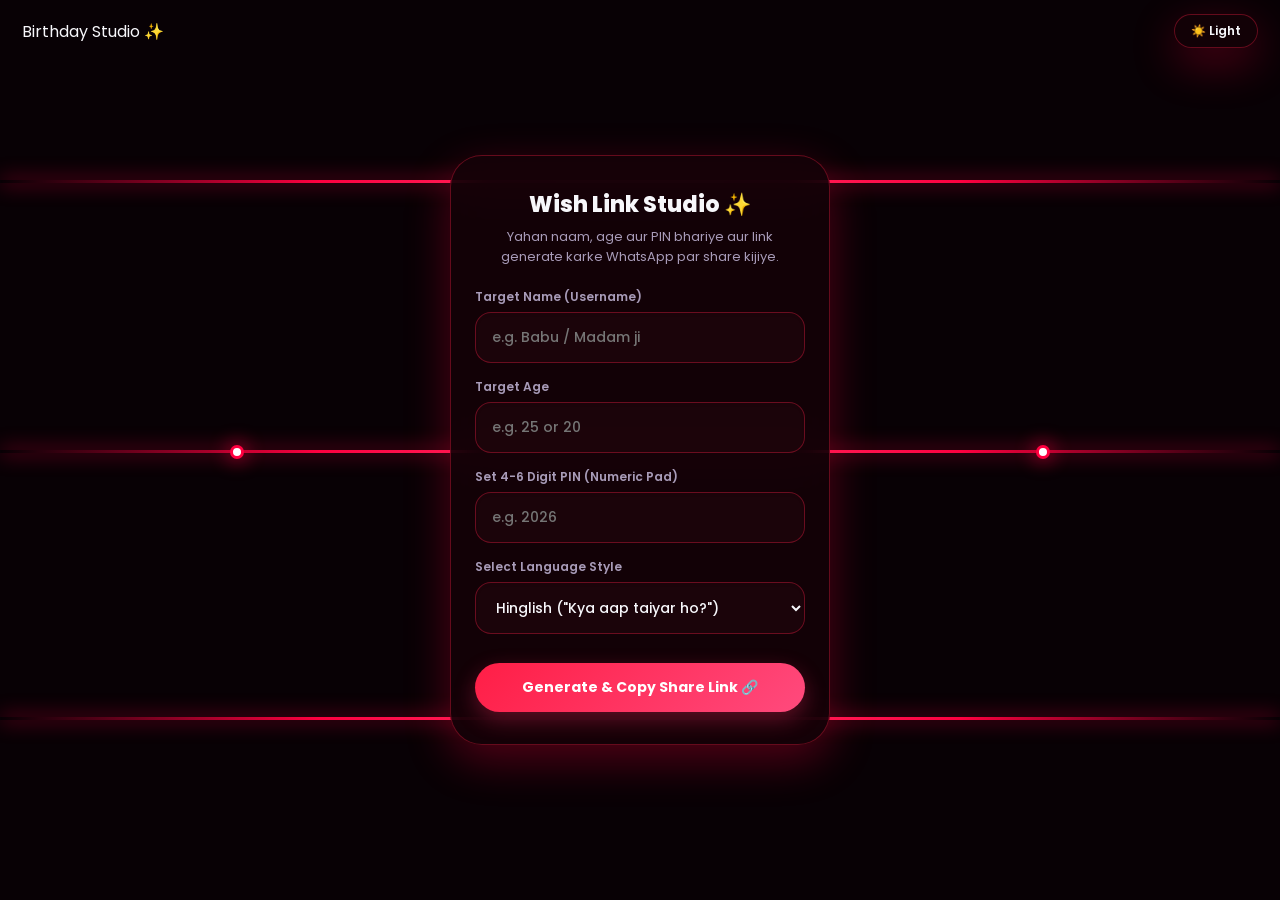
==== commit 655cbfd3: "Add files via upload" ====
--- a/index.html
+++ b/index.html
@@ -6,7 +6,10 @@
   <title>Birthday Wish Studio</title>
   <link rel="preconnect" href="https://fonts.googleapis.com">
   <link rel="preconnect" href="https://fonts.gstatic.com" crossorigin>
-  <link href="https://fonts.googleapis.com/css2?family=Poppins:wght@400;500;600;700;800&family=Sacramento&display=swap" rel="stylesheet">
+  <link rel="stylesheet" href="css/screen-balloon.css">
+  <link rel="stylesheet" href="css/screen-flirt.css">
+
+  <link href="https://fonts.googleapis.com/css2?family=Poppins:wght@400;500;600;700;800&family=Sacramento&family=Dancing+Script:wght@700&display=swap" rel="stylesheet">
 
   <style>
     * {
@@ -400,74 +403,111 @@
     .b3d.revealed { border-radius: 25px; background: rgba(255, 255, 255, 0.9) !important; }
     .b3d.revealed .b3d-txt { opacity: 1; }
 
-    .cake-wrapper {
+    /* REALISTIC 3D CYLINDRICAL CAKE STYLING */
+    .cake-wrapper-3d {
       position: relative;
-      width: 180px;
-      height: 160px;
-      margin: 25px auto 15px;
+      width: 220px;
+      height: 190px;
+      margin: 20px auto 15px;
       display: flex;
       flex-direction: column;
       align-items: center;
       justify-content: flex-end;
     }
-    .candle {
-      width: 10px;
-      height: 35px;
-      background: repeating-linear-gradient(45deg, #fff, #fff 4px, #ff3366 4px, #ff3366 8px);
+    .candle-3d {
       position: absolute;
-      top: 10px;
-      border-radius: 4px;
-      z-index: 5;
-      box-shadow: 0 0 10px rgba(255,51,102,0.4);
-    }
-    .flame {
-      width: 12px;
-      height: 16px;
-      background: linear-gradient(to top, #ff6600, #ffcc00, #ffffff);
-      border-radius: 50% 50% 20% 20%;
+      top: 5px;
+      width: 9px;
+      height: 38px;
+      background: repeating-linear-gradient(45deg, #ffd166, #ffd166 6px, #ffffff 6px, #ffffff 12px);
+      border-radius: 4px 4px 0 0;
+      z-index: 10;
+      box-shadow: 0 0 10px rgba(255,209,102,0.5);
+    }
+    .flame-3d {
+      width: 14px;
+      height: 22px;
+      background: radial-gradient(ellipse at bottom, #fff 0%, #facc15 45%, #ff4d00 85%);
+      border-radius: 50% 50% 35% 35%;
       position: absolute;
-      top: -14px;
-      left: -1px;
-      animation: flicker 0.5s infinite alternate;
-      box-shadow: 0 0 12px #ffaa00;
+      top: -18px;
+      left: -2.5px;
+      box-shadow: 0 0 16px #ff7300, 0 0 28px #facc15;
+      animation: flicker 0.7s infinite alternate;
     }
     @keyframes flicker {
-      from { transform: scale(1) rotate(-2deg); opacity: 0.9; }
-      to { transform: scale(1.15) rotate(2deg); opacity: 1; }
-    }
-    .cake-top-layer {
-      width: 150px;
-      height: 45px;
-      background: linear-gradient(135deg, #ff8fa3, #ffb3c6);
-      border-radius: 50%;
+      from { transform: scale(1) rotate(-1.5deg); opacity: 0.95; }
+      to { transform: scale(1.1) rotate(1.5deg); opacity: 1; }
+    }
+    .cylinder-cake {
       position: relative;
-      z-index: 4;
-      box-shadow: inset 0 -4px 8px rgba(0,0,0,0.15), 0 4px 10px rgba(0,0,0,0.08);
-    }
-    .cake-body-layer {
-      width: 170px;
-      height: 85px;
-      background: linear-gradient(135deg, #ff4d6d, #ff758c);
-      border-radius: 0 0 35px 35px;
-      position: relative;
-      z-index: 3;
-      margin-top: -22px;
-      box-shadow: inset 0 10px 15px rgba(255,255,255,0.25), 0 10px 25px rgba(255, 77, 109, 0.25);
-      overflow: hidden;
-    }
-    .cake-body-layer::before {
-      content: '';
+      width: 200px;
+      height: 115px;
+    }
+    .cake-top-disc {
       position: absolute;
       top: 0;
       left: 0;
-      width: 100%;
-      height: 18px;
-      background: #ffffff;
-      border-radius: 0 0 15px 15px;
-      opacity: 0.9;
-      box-shadow: 0 4px 6px rgba(0,0,0,0.08);
-    }
-    .cut-indicator {
+      width: 200px;
+      height: 65px;
+      background: radial-gradient(ellipse at center, #ff8fa3 0%, #ff4d6d 75%, #c9184a 100%);
+      border-radius: 50%;
+      box-shadow: inset 0 4px 10px rgba(255,255,255,0.6), 0 2px 4px rgba(0,0,0,0.15);
+      display: flex;
+      align-items: center;
+      justify-content: center;
+      z-index: 5;
+    }
+    .cake-top-text {
+      font-family: 'Dancing Script', cursive;
+      font-size: 18px;
+      font-weight: 700;
+      color: #fff;
+      text-shadow: 0 2px 4px rgba(0,0,0,0.35);
+      transform: translateY(-4px);
+    }
+    .cake-wall {
+      position: absolute;
+      top: 32px;
+      left: 0;
+      width: 200px;
+      height: 80px;
+      background: linear-gradient(180deg, #ff4d6d 0%, #a4133c 70%, #590d22 100%);
+      border-radius: 0 0 100px 100px / 0 0 40px 40px;
+      box-shadow: 0 12px 28px rgba(0,0,0,0.45);
+      overflow: hidden;
+      display: flex;
+      align-items: center;
+      justify-content: center;
+      z-index: 4;
+    }
+    .gold-heart-badge {
+      display: flex;
+      align-items: center;
+      justify-content: center;
+      gap: 6px;
+      background: linear-gradient(135deg, rgba(255,215,0,0.95), rgba(218,165,32,0.85));
+      border: 1.5px solid #fff8dc;
+      padding: 5px 12px;
+      border-radius: 20px;
+      box-shadow: 0 4px 12px rgba(0,0,0,0.3), inset 0 1px 2px rgba(255,255,255,0.8);
+      transform: translateY(6px);
+    }
+    .gold-heart-badge span {
+      font-size: 11px;
+      font-weight: 800;
+      color: #4a3400;
+      letter-spacing: 0.5px;
+    }
+    .pearl-dot {
+      position: absolute;
+      width: 5px;
+      height: 5px;
+      background: radial-gradient(circle at 30% 30%, #fff, #e2e8f0);
+      border-radius: 50%;
+      box-shadow: 0 1px 3px rgba(0,0,0,0.3);
+    }
+    .cut-line-indicator {
       position: absolute;
       top: 0;
       left: 50%;
@@ -475,7 +515,7 @@
       height: 100%;
       border-left: 2px dashed rgba(255,255,255,0.8);
       transform: translateX(-50%);
-      z-index: 6;
+      z-index: 8;
     }
     .cake-slider {
       width: 100%;
@@ -547,7 +587,7 @@
     .wish-front .tap-btn-pill {
       background: var(--card-bg);
       color: var(--accent-color);
-      padding: 7px 18px;
+       padding: 7px 18px;
       border-radius: 20px;
       font-size: 12px;
       font-weight: 700;
@@ -624,8 +664,11 @@
 
   <!-- Top Navbar -->
   <div class="top-navbar">
-    <span style="font-weight:700;">Birthday Studio ✨</span>
-    <button id="themeToggleBtn" class="theme-btn" onclick="toggleTheme()">☀️ Light</button>
+    <span>Birthday Studio ✨</span>
+    <div style="display: flex; gap: 8px; align-items: center;">
+      <button id="flirtToggleBtn" class="theme-btn" style="display: none;" onclick="toggleFlirtMode()">💖 Flirt: OFF</button>
+      <button id="themeToggleBtn" class="theme-btn" onclick="toggleTheme()">☀️ Light</button>
+    </div>
   </div>
 
   <!-- Cyberpunk Laser Circuits -->
@@ -696,6 +739,7 @@
 
     <button class="primary-btn" id="btnConfirmTheme">Start Verification ➔</button>
   </div>
+
   <!-- SCREEN 3: CYBERPUNK LOGIN CARD -->
   <div class="split-card" id="screen-login">
     <div class="split-left">
@@ -766,7 +810,7 @@
     <button class="primary-btn" id="btnContinueFromAge" style="display: none;">Continue to Surprise ➔</button>
   </div>
 
-  <!-- SCREEN 8: 12 THINGS I LOVE (FROSTED GLASS) -->
+  <!-- SCREEN 8: 12 THINGS I LOVE -->
   <div class="app-screen" id="screen-flip">
     <h3 style="font-size: 24px; font-family: 'Sacramento', cursive; color: var(--accent-color); margin-bottom: 16px;" id="txtFlipTitle">12 Things I Love</h3>
     <div class="flip-container">
@@ -785,38 +829,172 @@
     <button id="btnNextReason" class="primary-btn">Next Reason ➔</button>
   </div>
 
-  <!-- SCREEN 9: 3D BALLOONS -->
-  <div class="app-screen" id="screen-balloon">
-    <h2 style="font-size: 20px; font-weight: 700; margin-bottom: 4px;" id="txtBalloonTitle">Pop the Balloons</h2>
-    <p style="font-size: 13px; opacity: 0.8; margin-bottom: 12px;" id="txtBalloonSub">Tap to see what I think of you ❤️</p>
-    <div class="balloon-stage">
-      <div class="b3d b3d-pink1"><span class="b3d-txt"></span></div>
-      <div class="b3d b3d-pink2"><span class="b3d-txt"></span></div>
-      <div class="b3d b3d-white"><span class="b3d-txt"></span></div>
-      <div class="b3d b3d-yellow"><span class="b3d-txt"></span></div>
-      <div class="b3d b3d-purple"><span class="b3d-txt"></span></div>
-    </div>
-    <button id="balloonNextBtn" class="primary-btn" style="display:none;">Cake Time 🎂</button>
-  </div>
-
-  <!-- SCREEN 10: CAKE CUTTING -->
+  <!-- SCREEN 9: 3D ORGANIC FLOATING BALLOONS -->
+  <div class="app-screen" id="screen-balloon" style="text-align: center; position: relative; z-index: 50;">
+    <style>
+      @keyframes floatBalloon1 { 0% { transform: translateY(0px) rotate(0deg); } 50% { transform: translateY(-18px) rotate(2deg); } 100% { transform: translateY(0px) rotate(0deg); } }
+      @keyframes floatBalloon2 { 0% { transform: translateY(0px) rotate(0deg); } 50% { transform: translateY(-22px) rotate(-3deg); } 100% { transform: translateY(0px) rotate(0deg); } }
+      @keyframes floatBalloon3 { 0% { transform: translateY(0px) rotate(0deg); } 50% { transform: translateY(-16px) rotate(2.5deg); } 100% { transform: translateY(0px) rotate(0deg); } }
+      @keyframes floatBalloon4 { 0% { transform: translateY(0px) rotate(0deg); } 50% { transform: translateY(-20px) rotate(-2deg); } 100% { transform: translateY(0px) rotate(0deg); } }
+      @keyframes floatBalloon5 { 0% { transform: translateY(0px) rotate(0deg); } 50% { transform: translateY(-24px) rotate(3deg); } 100% { transform: translateY(0px) rotate(0deg); } }
+
+      .anim-float-1 { animation: floatBalloon1 3.5s ease-in-out infinite !important; }
+      .anim-float-2 { animation: floatBalloon2 4.2s ease-in-out infinite !important; }
+      .anim-float-3 { animation: floatBalloon3 3.2s ease-in-out infinite !important; }
+      .anim-float-4 { animation: floatBalloon4 3.8s ease-in-out infinite !important; }
+      .anim-float-5 { animation: floatBalloon5 4.5s ease-in-out infinite !important; }
+
+      .balloon-sphere {
+        width: 60px !important;
+        height: 78px !important;
+        border-radius: 50% 50% 50% 50% / 40% 40% 60% 60% !important;
+        display: flex !important;
+        align-items: center !important;
+        justify-content: center !important;
+        box-shadow: inset -6px -8px 14px rgba(0,0,0,0.45), inset 6px 8px 12px rgba(255,255,255,0.45), 0 10px 22px rgba(0,0,0,0.35) !important;
+        transition: all 0.25s ease !important;
+        cursor: pointer !important;
+      }
+
+      .balloon-wire {
+        width: 1.5px !important;
+        height: 48px !important;
+        background: linear-gradient(180deg, rgba(255,255,255,0.7), rgba(255,255,255,0.1)) !important;
+        pointer-events: none !important;
+      }
+
+      .balloon-hidden-text {
+        display: none;
+        font-size: 13px !important;
+        font-weight: 800 !important;
+        color: #be123c !important;
+        white-space: nowrap !important;
+      }
+
+      .balloon-revealed .balloon-sphere {
+        width: auto !important;
+        min-width: 100px !important;
+        height: 40px !important;
+        padding: 0 16px !important;
+        border-radius: 20px !important;
+        background: #ffffff !important;
+        border: 2.5px solid #ff2a5f !important;
+        box-shadow: 0 0 20px rgba(255, 42, 95, 0.7), 0 4px 12px rgba(0,0,0,0.3) !important;
+      }
+
+      .balloon-revealed .balloon-hidden-text { display: block !important; }
+      .balloon-revealed .balloon-wire { display: none !important; }
+    </style>
+
+    <div style="font-size: 11px; letter-spacing: 2px; color: #f59e0b; text-transform: uppercase; font-weight: 700; margin-bottom: 6px;">SURPRISE PROTOCOL</div>
+    <h2 style="font-size: 20px; font-weight: 800; margin-bottom: 4px;" id="txtBalloonTitle">Balloons Phutantu 🎈</h2>
+    <p style="font-size: 13px; color: var(--subtext-color); margin-bottom: 10px;" id="txtBalloonSub">Tap kari dekhantu mora mana katha ❤️</p>
+    
+    <div style="position: relative; width: 100%; height: 320px; margin: 15px auto 10px; pointer-events: auto;">
+      <div id="bItem1" class="anim-float-1" onclick="handlePop(1)" style="position: absolute; left: 8%; top: 35px; cursor: pointer; display: flex; flex-direction: column; align-items: center; z-index: 60;">
+        <div id="bSphere1" class="balloon-sphere" style="background: radial-gradient(circle at 35% 30%, #fff 0%, #ff5c8a 45%, #d90429 100%);">
+          <span class="balloon-hidden-text" id="bWord1">Sundari ✨</span>
+        </div>
+        <div class="balloon-wire" id="bWire1"></div>
+      </div>
+
+      <div id="bItem2" class="anim-float-2" onclick="handlePop(2)" style="position: absolute; left: 56%; top: 25px; cursor: pointer; display: flex; flex-direction: column; align-items: center; z-index: 60;">
+        <div id="bSphere2" class="balloon-sphere" style="background: radial-gradient(circle at 35% 30%, #fff 0%, #ffd166 45%, #d48b00 100%);">
+          <span class="balloon-hidden-text" id="bWord2">Buddhimati 💡</span>
+        </div>
+        <div class="balloon-wire" id="bWire2"></div>
+      </div>
+
+      <div id="bItem3" class="anim-float-3" onclick="handlePop(3)" style="position: absolute; left: 68%; top: 120px; cursor: pointer; display: flex; flex-direction: column; align-items: center; z-index: 60;">
+        <div id="bSphere3" class="balloon-sphere" style="background: radial-gradient(circle at 35% 30%, #fff 0%, #60a5fa 45%, #1d4ed8 100%);">
+          <span class="balloon-hidden-text" id="bWord3">Sweet Heart ❤️</span>
+        </div>
+        <div class="balloon-wire" id="bWire3"></div>
+      </div>
+
+      <div id="bItem4" class="anim-float-4" onclick="handlePop(4)" style="position: absolute; left: 40%; top: 160px; cursor: pointer; display: flex; flex-direction: column; align-items: center; z-index: 60;">
+        <div id="bSphere4" class="balloon-sphere" style="background: radial-gradient(circle at 35% 30%, #fff 0%, #4ade80 45%, #15803d 100%);">
+          <span class="balloon-hidden-text" id="bWord4">Kind Soul 🌸</span>
+        </div>
+        <div class="balloon-wire" id="bWire4"></div>
+      </div>
+
+      <div id="bItem5" class="anim-float-5" onclick="handlePop(5)" style="position: absolute; left: 14%; top: 200px; cursor: pointer; display: flex; flex-direction: column; align-items: center; z-index: 60;">
+        <div id="bSphere5" class="balloon-sphere" style="background: radial-gradient(circle at 35% 30%, #fff 0%, #c084fc 45%, #7e22ce 100%);">
+          <span class="balloon-hidden-text" id="bWord5">Priyatama 🥺</span>
+        </div>
+        <div class="balloon-wire" id="bWire5"></div>
+      </div>
+    </div>
+
+    <div style="display: flex; justify-content: space-between; align-items: center; padding: 12px 18px; border-radius: 16px; background: rgba(255,255,255,0.05); border: 1px solid var(--card-border); font-size: 13px; font-weight: 600; margin-top: 10px;">
+      <span style="color: var(--subtext-color);">Discovered</span>
+      <span id="balloonCounterNum" style="color: #f59e0b; font-weight: 800; font-size: 14px;">0 / 5</span>
+    </div>
+
+    <button id="balloonNextBtn" class="primary-btn" style="display: none; margin-top: 15px;" onclick="switchScreen('screen-balloon', 'screen-cake'); if(typeof startCake==='function') startCake();">Cake Time 🎂</button>
+
+    <script>
+      var poppedState = {};
+      var totalPoppedCount = 0;
+
+      function handlePop(num) {
+        if (poppedState[num]) return;
+        poppedState[num] = true;
+        totalPoppedCount++;
+
+        var item = document.getElementById('bItem' + num);
+        if (item) {
+          item.className = 'balloon-revealed';
+        }
+
+        var counter = document.getElementById('balloonCounterNum');
+        if (counter) {
+          counter.innerText = totalPoppedCount + ' / 5';
+        }
+
+        if (totalPoppedCount >= 5) {
+          var btn = document.getElementById('balloonNextBtn');
+          if (btn) btn.style.display = 'block';
+        }
+      }
+    </script>
+  </div>
+
+  <!-- SCREEN 10: REALISTIC 3D CAKE CUTTING -->
   <div class="app-screen" id="screen-cake">
     <h2 style="font-size: 20px; font-weight: 700;" id="txtCakeTitle">Make a Wish! 🎂</h2>
-    <div class="cake-wrapper">
-      <div class="candle"><div class="flame"></div></div>
-      <div class="cake-top-layer"></div>
-      <div class="cake-body-layer">
-        <div class="cut-indicator"></div>
-      </div>
-    </div>
+    
+    <div class="cake-wrapper-3d">
+      <div class="candle-3d"><div class="flame-3d"></div></div>
+      <div class="cylinder-cake">
+        <div class="cake-top-disc">
+          <span class="cake-top-text" id="cakeDynamicText">Happy Birthday Babu ✨</span>
+        </div>
+        
+        <div class="cake-wall">
+          <div class="cut-line-indicator"></div>
+          <div class="gold-heart-badge">
+            <span style="font-size: 13px;">💛</span>
+            <span id="goldHeartUsername">Babu</span>
+            <span style="font-size: 13px;">💛</span>
+          </div>
+          <div class="pearl-dot" style="top: 15px; left: 25px;"></div>
+          <div class="pearl-dot" style="top: 42px; left: 45px;"></div>
+          <div class="pearl-dot" style="top: 18px; right: 30px;"></div>
+          <div class="pearl-dot" style="top: 48px; right: 48px;"></div>
+        </div>
+      </div>
+    </div>
+
     <p id="cakeStatusText" style="font-size: 13px; opacity: 0.8; margin-top: 5px;">Slider tikh kari cake cut karantu</p>
     <input type="range" id="cakeCutSlider" class="cake-slider" value="0" min="0" max="100">
     <button id="cakeNextBtn" class="primary-btn" style="display:none;">See Birthday Wishes 💌</button>
   </div>
   <!-- SCREEN 11: VERTICAL FLIP BIRTHDAY WISHES -->
   <div class="app-screen wish-scroll-card" id="screen-wishes-vertical">
-    <h2 style="font-size: 22px; font-weight: 800; color: var(--accent-color);">Flip these birthday wishes</h2>
-    <p style="font-size: 12.5px; color: var(--subtext-color); margin-top: 4px;">Each card holds a special message. 🥺💖</p>
+    <h2 id="wishScreenTitle" style="font-size: 22px; font-weight: 800; color: var(--accent-color);">Flip these birthday wishes</h2>
+    <p id="wishScreenSubtitle" style="font-size: 12.5px; color: var(--subtext-color); margin-top: 4px;">Each card holds a special message. 🥺💖</p>
 
     <div class="vertical-flip-list">
       <div class="wish-flip-card" data-card-id="1" onclick="flipWish(this)">
@@ -827,7 +1005,7 @@
             <div class="tap-btn-pill">Tap me ➔</div>
           </div>
           <div class="wish-back">
-            <div><strong>**Special Message ❤️**</strong><br><span id="wishMsg1">Happy Birthday! You are my biggest blessing and constant support. I'm so grateful for everything you do. 🥺💖</span></div>
+            <div><strong>Special Message ❤️</strong><br><span id="wishMsg1">Happy Birthday! You are my biggest blessing and constant support. I'm so grateful for everything you do. 🥺💖</span></div>
             <span class="back-flip-tag">Tap to flip back</span>
           </div>
         </div>
@@ -841,7 +1019,7 @@
             <div class="tap-btn-pill">Tap me ➔</div>
           </div>
           <div class="wish-back">
-            <div><strong>**Emotional Heart ❤️**</strong><br><span id="wishMsg2">You are the reason behind my smiles. May your life always be filled with endless love, peace, and beautiful moments. 🥰✨</span></div>
+            <div><strong>Emotional Heart ❤️</strong><br><span id="wishMsg2">You are the reason behind my smiles. May your life always be filled with endless love, peace, and beautiful moments. 🥰✨</span></div>
             <span class="back-flip-tag">Tap to flip back</span>
           </div>
         </div>
@@ -855,7 +1033,7 @@
             <div class="tap-btn-pill">Tap me ➔</div>
           </div>
           <div class="wish-back">
-            <div><strong>**Forever Bond ✨**</strong><br><span id="wishMsg3">Always stay happy, healthy and smiling. I love you more than words can ever express! ❤️✨</span></div>
+            <div><strong>Forever Bond ✨</strong><br><span id="wishMsg3">Always stay happy, healthy and smiling. I love you more than words can ever express! ❤️✨</span></div>
             <span class="back-flip-tag">Tap to flip back</span>
           </div>
         </div>
@@ -895,9 +1073,224 @@
       <p style="margin-top: 20px;">With all my love,<br><strong style="font-size: 15px; font-family: 'Sacramento', cursive;">Your Forever ❤️</strong></p>
     </div>
 
-    <button class="primary-btn" style="margin-top: 22px;" onclick="location.reload()">Replay Celebration 🔄</button>
-  </div>
-
+    <button id="btnLetterNext" class="primary-btn" style="margin-top: 22px;" onclick="goToProposalScreen()">Aage badhein ➔</button>
+    <button id="btnReplayLetter" class="theme-btn" style="margin-top: 10px; width: 100%;" onclick="location.reload()">Replay Celebration 🔄</button>
+  </div>
+
+  <!-- CUSTOM THEME TEASER POP-UP -->
+  <div id="teaserCustomPopup" style="display: none; position: fixed; inset: 0; z-index: 99999; background: rgba(0,0,0,0.85); backdrop-filter: blur(8px); align-items: center; justify-content: center; padding: 20px;">
+    <div style="background: var(--card-inner-bg); border: 2px solid var(--accent-color); border-radius: 28px; padding: 26px 20px; max-width: 340px; text-align: center; box-shadow: 0 15px 40px rgba(255, 30, 70, 0.4); animation: fadeIn 0.3s ease;">
+      <div style="font-size: 38px; margin-bottom: 8px;">🤭❤️</div>
+      <h3 style="font-size: 18px; font-weight: 800; color: var(--accent-color); margin-bottom: 10px;">Are you sure continue karna chahte ho?</h3>
+      <p style="font-size: 13.5px; line-height: 1.6; color: var(--text-color); margin-bottom: 20px;">
+        Yahan se aage sirf birthday wish nahi, kuch aur bhi hai jisse aapke chehre pe smile aayega... Toh kya aap ready ho? 😉✨
+      </p>
+      <div style="display: flex; gap: 12px;">
+        <button class="theme-btn" style="flex: 1; margin: 0;" onclick="closeTeaserPopup()">Cancel</button>
+        <button class="primary-btn" style="flex: 1; margin: 0;" onclick="confirmTeaserProceed()">Ready! 🥰</button>
+      </div>
+    </div>
+  </div>
+
+  <!-- SCREEN 13: PLAYFUL PROPOSAL & SECRET PASSWORD -->
+  <div class="app-screen" id="screen-proposal-game" style="text-align: center;">
+    <div style="font-size: 40px; margin-bottom: 8px;">🥺💍</div>
+    <h2 style="font-family: 'Sacramento', cursive; font-size: 34px; color: var(--accent-color); margin-bottom: 12px; text-shadow: 0 0 15px rgba(255, 42, 95, 0.4);">Do you love me? ❤️</h2>
+    <p id="proposalDialogText" class="card-subtitle" style="margin-bottom: 24px; min-height: 60px; line-height: 1.6; font-size: 14.5px; padding: 0 10px;">
+      Maan bhi jao na meri cutie! Itni pyari ho, itna nakhra thodi suit karta hai... 😉❤️
+    </p>
+
+    <!-- Playful Buttons Container -->
+    <div id="proposalBtnBox" style="position: relative; min-height: 90px; display: flex; justify-content: center; gap: 16px; align-items: center; margin-bottom: 16px;">
+      <button id="btnSayYes" class="primary-btn" style="width: auto; padding: 12px 32px; margin: 0;" onclick="handleProposalYes()">YES! ❤️</button>
+      <button id="btnRunNo" class="theme-btn" style="width: auto; padding: 12px 28px; border-color: #ff0040; color: #ff4d6d; transition: all 0.25s ease;" onmouseover="handleProposalNo()" onclick="handleProposalNo()">NO 😜</button>
+    </div>
+
+    <!-- Hidden Heart Password Section -->
+    <div id="heartPassSection" style="display: none; animation: fadeIn 0.4s ease; margin-top: 18px;">
+      <div style="font-size: 15px; font-weight: 700; color: #ff2a5f; margin-bottom: 6px;">Hehe, Pakde Gaye! She Said YES! 💍🥰🎉</div>
+      <p style="font-size: 13px; color: var(--subtext-color); margin-bottom: 16px; line-height: 1.5;">
+        Hehe, aakhirkar maan hi gayi meri cutie! 🥰 Ab chalo jaldi se apne dil ke andar aane ka ek secret password yahan set karo...<br>
+        <span style="font-size: 11px; opacity: 0.85;">Tension mat lo, yeh password poori tarah safe hai, yahan koi nahi dekh sakta! 🤫💖</span>
+      </p>
+      
+      <div class="cyber-input" style="margin-bottom: 14px;">
+        <svg viewBox="0 0 24 24"><path d="M18 8h-1V6c0-2.76-2.24-5-5-5S7 3.24 7 6v2H6c-1.1 0-2 .9-2 2v10c0 1.1.9 2 2 2h12c1.1 0 2-.9 2-2V10c0-1.1-.9-2-2-2zm-6 9c-1.1 0-2-.9-2-2s.9-2 2-2 2 .9 2 2-.9 2-2 2zm3.1-9H8.9V6c0-1.71 1.39-3.1 3.1-3.1 1.71 0 3.1 1.39 3.1 3.1v2z"/></svg>
+        <input type="text" id="heartSecretPassword" placeholder="Dil ka secret password yahan likho... 🔐">
+      </div>
+
+      <button class="primary-btn" onclick="submitHeartPassword()">Confirm Password ✨</button>
+    </div>
+  </div>
+
+  <!-- FINAL CLIMAX DM POP-UP -->
+  <div id="finalDmPopup" style="display: none; position: fixed; inset: 0; z-index: 99999; background: rgba(0,0,0,0.85); backdrop-filter: blur(8px); align-items: center; justify-content: center; padding: 20px;">
+    <div style="background: var(--card-inner-bg); border: 2px solid var(--accent-color); border-radius: 28px; padding: 26px 20px; max-width: 360px; text-align: center; box-shadow: 0 15px 40px rgba(255, 30, 70, 0.4); animation: fadeIn 0.35s ease;">
+      <h2 style="font-size: 22px; font-weight: 800; color: var(--accent-color); margin-bottom: 8px;">Mission Accomplished! 😏🔥</h2>
+      <p style="font-size: 13.5px; line-height: 1.6; color: var(--text-color); margin-bottom: 18px;">
+        Arey waah! Haan bhi bol diya aur dil ka secret password bhi enter kar diya? <br><br>
+        Lekin aise kaam thodi chalega! Ab jaldi se mujhe DM mein aakar batao ki wo password kya hai, varna dil ka lock kaise khulega? 😉❤️
+      </p>
+      <button class="primary-btn" onclick="sendInDM()">Send in Instagram DM 📸💌</button>
+      <button class="theme-btn" style="margin-top: 10px; width: 100%;" onclick="document.getElementById('finalDmPopup').style.display='none'">Close & Replay 🔄</button>
+    </div>
+  </div>
+
+  <!-- Secret Mode Toast Notification -->
+  <div id="flirtHintToast" style="display: none; position: fixed; top: 65px; right: 20px; z-index: 9999; background: rgba(30, 4, 15, 0.95); border: 1.5px solid #ff2a5f; padding: 12px 16px; border-radius: 16px; box-shadow: 0 10px 25px rgba(255, 42, 95, 0.4); max-width: 260px; text-align: left; animation: fadeIn 0.4s ease;">
+    <div style="font-size: 12px; font-weight: 800; color: #ff2a5f; margin-bottom: 4px;">✨ Secret Mode Unlocked!</div>
+    <div style="font-size: 11px; color: #f7f7fb; line-height: 1.4;">Upar Flirt option on karke dekho, letter ka andaaz badal jayega... 😉🔥</div>
+  </div>
+  <!-- SCREEN 11: VERTICAL FLIP BIRTHDAY WISHES -->
+  <div class="app-screen wish-scroll-card" id="screen-wishes-vertical">
+    <h2 id="wishScreenTitle" style="font-size: 22px; font-weight: 800; color: var(--accent-color);">Flip these birthday wishes</h2>
+    <p id="wishScreenSubtitle" style="font-size: 12.5px; color: var(--subtext-color); margin-top: 4px;">Each card holds a special message. 🥺💖</p>
+
+    <div class="vertical-flip-list">
+      <div class="wish-flip-card" data-card-id="1" onclick="flipWish(this)">
+        <div class="wish-flip-inner">
+          <div class="wish-front">
+            <span class="badge-num">01</span>
+            <div class="card-art">🎂</div>
+            <div class="tap-btn-pill">Tap me ➔</div>
+          </div>
+          <div class="wish-back">
+            <div><strong>Special Message ❤️</strong><br><span id="wishMsg1">Happy Birthday! You are my biggest blessing and constant support. I'm so grateful for everything you do. 🥺💖</span></div>
+            <span class="back-flip-tag">Tap to flip back</span>
+          </div>
+        </div>
+      </div>
+
+      <div class="wish-flip-card" data-card-id="2" onclick="flipWish(this)">
+        <div class="wish-flip-inner">
+          <div class="wish-front">
+            <span class="badge-num">02</span>
+            <div class="card-art">🐱✨</div>
+            <div class="tap-btn-pill">Tap me ➔</div>
+          </div>
+          <div class="wish-back">
+            <div><strong>Emotional Heart ❤️</strong><br><span id="wishMsg2">You are the reason behind my smiles. May your life always be filled with endless love, peace, and beautiful moments. 🥰✨</span></div>
+            <span class="back-flip-tag">Tap to flip back</span>
+          </div>
+        </div>
+      </div>
+
+      <div class="wish-flip-card" data-card-id="3" onclick="flipWish(this)">
+        <div class="wish-flip-inner">
+          <div class="wish-front">
+            <span class="badge-num">03</span>
+            <div class="card-art">🎁🐾</div>
+            <div class="tap-btn-pill">Tap me ➔</div>
+          </div>
+          <div class="wish-back">
+            <div><strong>Forever Bond ✨</strong><br><span id="wishMsg3">Always stay happy, healthy and smiling. I love you more than words can ever express! ❤️✨</span></div>
+            <span class="back-flip-tag">Tap to flip back</span>
+          </div>
+        </div>
+      </div>
+    </div>
+
+    <button id="btnAllWishesDiscovered" class="primary-btn" style="margin-top: 22px; display: none;">All wishes discovered ✨</button>
+  </div>
+
+  <!-- SCREEN 12: FINAL ROMANTIC PROPOSAL LETTER -->
+  <div class="app-screen letter-card-box" id="screen-final-letter">
+    <div style="text-align: center; margin-bottom: 6px;">
+      <span style="font-size: 32px;">🥺💖</span>
+    </div>
+
+    <div class="macos-header">
+      <div class="macos-dots">
+        <div class="macos-dot dot-red"></div>
+        <div class="macos-dot dot-yellow"></div>
+        <div class="macos-dot dot-green"></div>
+      </div>
+      <div class="macos-title" id="macosFileTitle">BABU-LETTER.TXT</div>
+      <div class="macos-close">CLOSE</div>
+    </div>
+
+    <div class="letter-content">
+      <p style="font-size: 18px; font-weight: 800; color: var(--accent-color); font-family: 'Sacramento', cursive;" id="letterDearTitle">Dear <span class="highlight-name" id="letterTargetName">Babu</span>,</p>
+      
+      <p id="letterPara1">Happy Birthday to the gorgeous person jo meri life ko itna special aur haseen banati hai. Sach kahun toh tum sirf meri pasand nahi, meri aadat ban chuki ho. 😉❤️</p>
+      
+      <p id="letterPara2">Ye website maine sirf aur sirf tumhare liye kitni mehnat aur pyaar se banayi hai, taaki tumhare chehre par ek pyaari si muskaan la sakoon. ✨</p>
+      
+      <p id="letterPara3">Ab maan jao na! Jaldi se mere is proposal ke reply mein 'Haan' bol do, taaki hum hamesha ke liye ek ho jayein. Main tumse wada karta hoon ki jindagi bhar kabhi tumhara saath nahi chhodunga. 🤝💕</p>
+      
+      <p style="font-weight: 700; color: var(--accent-color); margin-top: 16px;" id="letterProposalLine">Maan jao na, <span id="letterPetName">babu</span>! Dil mat todo yaar! 🥺💍</p>
+
+      <p style="margin-top: 20px;">With all my love,<br><strong style="font-size: 15px; font-family: 'Sacramento', cursive;">Your Forever ❤️</strong></p>
+    </div>
+
+    <button id="btnLetterNext" class="primary-btn" style="margin-top: 22px;" onclick="goToProposalScreen()">Aage badhein ➔</button>
+    <button id="btnReplayLetter" class="theme-btn" style="margin-top: 10px; width: 100%;" onclick="location.reload()">Replay Celebration 🔄</button>
+  </div>
+
+  <!-- CUSTOM THEME TEASER POP-UP -->
+  <div id="teaserCustomPopup" style="display: none; position: fixed; inset: 0; z-index: 99999; background: rgba(0,0,0,0.85); backdrop-filter: blur(8px); align-items: center; justify-content: center; padding: 20px;">
+    <div style="background: var(--card-inner-bg); border: 2px solid var(--accent-color); border-radius: 28px; padding: 26px 20px; max-width: 340px; text-align: center; box-shadow: 0 15px 40px rgba(255, 30, 70, 0.4); animation: fadeIn 0.3s ease;">
+      <div style="font-size: 38px; margin-bottom: 8px;">🤭❤️</div>
+      <h3 style="font-size: 18px; font-weight: 800; color: var(--accent-color); margin-bottom: 10px;">Are you sure continue karna chahte ho?</h3>
+      <p style="font-size: 13.5px; line-height: 1.6; color: var(--text-color); margin-bottom: 20px;">
+        Yahan se aage sirf birthday wish nahi, kuch aur bhi hai jisse aapke chehre pe smile aayega... Toh kya aap ready ho? 😉✨
+      </p>
+      <div style="display: flex; gap: 12px;">
+        <button class="theme-btn" style="flex: 1; margin: 0;" onclick="closeTeaserPopup()">Cancel</button>
+        <button class="primary-btn" style="flex: 1; margin: 0;" onclick="confirmTeaserProceed()">Ready! 🥰</button>
+      </div>
+    </div>
+  </div>
+
+  <!-- SCREEN 13: PLAYFUL PROPOSAL & SECRET PASSWORD -->
+  <div class="app-screen" id="screen-proposal-game" style="text-align: center;">
+    <div style="font-size: 40px; margin-bottom: 8px;">🥺💍</div>
+    <h2 style="font-family: 'Sacramento', cursive; font-size: 34px; color: var(--accent-color); margin-bottom: 12px; text-shadow: 0 0 15px rgba(255, 42, 95, 0.4);">Do you love me? ❤️</h2>
+    <p id="proposalDialogText" class="card-subtitle" style="margin-bottom: 24px; min-height: 60px; line-height: 1.6; font-size: 14.5px; padding: 0 10px;">
+      Maan bhi jao na meri cutie! Itni pyari ho, itna nakhra thodi suit karta hai... 😉❤️
+    </p>
+
+    <!-- Playful Buttons Container -->
+    <div id="proposalBtnBox" style="position: relative; min-height: 90px; display: flex; justify-content: center; gap: 16px; align-items: center; margin-bottom: 16px;">
+      <button id="btnSayYes" class="primary-btn" style="width: auto; padding: 12px 32px; margin: 0;" onclick="handleProposalYes()">YES! ❤️</button>
+      <button id="btnRunNo" class="theme-btn" style="width: auto; padding: 12px 28px; border-color: #ff0040; color: #ff4d6d; transition: all 0.25s ease;" onmouseover="handleProposalNo()" onclick="handleProposalNo()">NO 😜</button>
+    </div>
+
+    <!-- Hidden Heart Password Section -->
+    <div id="heartPassSection" style="display: none; animation: fadeIn 0.4s ease; margin-top: 18px;">
+      <div style="font-size: 15px; font-weight: 700; color: #ff2a5f; margin-bottom: 6px;">Hehe, Pakde Gaye! She Said YES! 💍🥰🎉</div>
+      <p style="font-size: 13px; color: var(--subtext-color); margin-bottom: 16px; line-height: 1.5;">
+        Hehe, aakhirkar maan hi gayi meri cutie! 🥰 Ab chalo jaldi se apne dil ke andar aane ka ek secret password yahan set karo...<br>
+        <span style="font-size: 11px; opacity: 0.85;">Tension mat lo, yeh password poori tarah safe hai, yahan koi nahi dekh sakta! 🤫💖</span>
+      </p>
+      
+      <div class="cyber-input" style="margin-bottom: 14px;">
+        <svg viewBox="0 0 24 24"><path d="M18 8h-1V6c0-2.76-2.24-5-5-5S7 3.24 7 6v2H6c-1.1 0-2 .9-2 2v10c0 1.1.9 2 2 2h12c1.1 0 2-.9 2-2V10c0-1.1-.9-2-2-2zm-6 9c-1.1 0-2-.9-2-2s.9-2 2-2 2 .9 2 2-.9 2-2 2zm3.1-9H8.9V6c0-1.71 1.39-3.1 3.1-3.1 1.71 0 3.1 1.39 3.1 3.1v2z"/></svg>
+        <input type="text" id="heartSecretPassword" placeholder="Dil ka secret password yahan likho... 🔐">
+      </div>
+
+      <button class="primary-btn" onclick="submitHeartPassword()">Confirm Password ✨</button>
+    </div>
+  </div>
+
+  <!-- FINAL CLIMAX DM POP-UP -->
+  <div id="finalDmPopup" style="display: none; position: fixed; inset: 0; z-index: 99999; background: rgba(0,0,0,0.85); backdrop-filter: blur(8px); align-items: center; justify-content: center; padding: 20px;">
+    <div style="background: var(--card-inner-bg); border: 2px solid var(--accent-color); border-radius: 28px; padding: 26px 20px; max-width: 360px; text-align: center; box-shadow: 0 15px 40px rgba(255, 30, 70, 0.4); animation: fadeIn 0.35s ease;">
+      <h2 style="font-size: 22px; font-weight: 800; color: var(--accent-color); margin-bottom: 8px;">Mission Accomplished! 😏🔥</h2>
+      <p style="font-size: 13.5px; line-height: 1.6; color: var(--text-color); margin-bottom: 18px;">
+        Arey waah! Haan bhi bol diya aur dil ka secret password bhi enter kar diya? <br><br>
+        Lekin aise kaam thodi chalega! Ab jaldi se mujhe DM mein aakar batao ki wo password kya hai, varna dil ka lock kaise khulega? 😉❤️
+      </p>
+      <button class="primary-btn" onclick="sendInDM()">Send in Instagram DM 📸💌</button>
+      <button class="theme-btn" style="margin-top: 10px; width: 100%;" onclick="document.getElementById('finalDmPopup').style.display='none'">Close & Replay 🔄</button>
+    </div>
+  </div>
+
+  <!-- Secret Mode Toast Notification -->
+  <div id="flirtHintToast" style="display: none; position: fixed; top: 65px; right: 20px; z-index: 9999; background: rgba(30, 4, 15, 0.95); border: 1.5px solid #ff2a5f; padding: 12px 16px; border-radius: 16px; box-shadow: 0 10px 25px rgba(255, 42, 95, 0.4); max-width: 260px; text-align: left; animation: fadeIn 0.4s ease;">
+    <div style="font-size: 12px; font-weight: 800; color: #ff2a5f; margin-bottom: 4px;">✨ Secret Mode Unlocked!</div>
+    <div style="font-size: 11px; color: #f7f7fb; line-height: 1.4;">Upar Flirt option on karke dekho, letter ka andaaz badal jayega... 😉🔥</div>
+  </div>
   <script>
     function createWaterWave(x, y) {
       const ripple1 = document.createElement('span');
@@ -941,7 +1334,7 @@
         popJoy: "Khushiyan Manayein ➔",
         balloonTitle: "Balloons Phodo 🎈",
         balloonSub: "Tap karke dekhein mere dil ki baatein ❤️",
-        cakeTitle: "Wish Mangiye! 🎂",
+        cakeTitle: "Make a Wish! 🎂",
         cakeDesc: "Slider ko kheench kar cake cut kijiye",
         cakeDone: "Cake Cut Ho Gaya! Ab cards kholiye 💌",
         reasons: [
@@ -1039,6 +1432,7 @@
         balloonWords: ["Sundari", "Buddhimati", "Awesome", "Snehi", "Priyatama"]
       }
     };
+
     const urlParams = new URLSearchParams(window.location.search);
     const paramName = urlParams.get('name');
     const paramAge = urlParams.get('age');
@@ -1048,8 +1442,161 @@
     let targetName = paramName ? decodeURIComponent(paramName) : "Babu";
     let targetAge = paramAge || "25";
     let targetPin = paramPin || "2026";
-    let selectedLang = paramLang || "hi";
+    window.selectedLang = paramLang || "hi";
+    let selectedLang = window.selectedLang;
     let t = langDict[selectedLang] || langDict.hi;
+    window.isFlirtModeOn = false;
+
+    function toggleFlirtMode() {
+      window.isFlirtModeOn = !window.isFlirtModeOn;
+      const btn = document.getElementById('flirtToggleBtn');
+
+      if (btn) {
+        if (window.isFlirtModeOn) {
+          btn.innerText = "🔥 Flirt: ON";
+          btn.style.borderColor = "#ff1e46";
+          btn.style.color = "#ff4d6d";
+          btn.style.boxShadow = "0 0 10px rgba(255, 30, 70, 0.4)";
+        } else {
+          btn.innerText = "💖 Flirt: OFF";
+          btn.style.borderColor = "";
+          btn.style.color = "";
+          btn.style.boxShadow = "";
+        }
+      }
+
+      const replayBtn = document.getElementById('btnReplayLetter');
+      if (replayBtn) {
+        replayBtn.style.display = window.isFlirtModeOn ? 'none' : 'block';
+      }
+
+      updateLetterContentLive();
+    }
+
+    function updateLetterContentLive() {
+      const currentLang = window.selectedLang || 'od';
+      const isFlirt = window.isFlirtModeOn;
+
+      const contentMap = {
+        normal: {
+          od: {
+            title: "SPECIAL-BOND-LETTER.TXT",
+            dear: `Dear <span class="highlight-name">${window.targetName || 'Partner'}</span>,`,
+            p1: "Happy Birthday mora sabuthu special person ku! ✨ Tuma aaji ra ehi dinati bohut sara hasa, santi au ananta khusi re bharijau.",
+            p2: "Mora jibana ku aasiba pain au mora sathire sabubele chhidahaebaku bhabiba pain tumaku anek anek dhanyabada. Bhale aji kalika samayare aame ete katha barta heiparune, kintu mane sabubele pakauchi au tumara sneha ku sabubele gurutwa diuchi. Tame bi mate sabubele emiti mane pakauthiba.",
+            p3: "Gote katha sachare kahibi? Tuma bina game kheli kheli jamaru bhala laguni, pura aalha laguchi! Jadi aaji tamaku alpa bi samaya miliba, tahele please gote message dei kahiba tame online aasiba boli—aame duijana misiki gote match kheliba au celebration kariba! 🎮✨",
+            p4: "Sabubele mane rakhiba, jete bhi duratare thau na kahinki, mora sahayoga au bhalapaiba tuma sathire sabudina rahiba. Hamesha emiti hasutha au nija jatna neuthaba.",
+            proposal: "Stay blessed & keep shining hamesha! 🌟🤝"
+          },
+          hi: {
+            title: "BEST-PARTNER-LETTER.TXT",
+            dear: `Dear <span class="highlight-name">${window.targetName || 'Partner'}</span>,`,
+            p1: "Happy Birthday to the most special person! ✨ Tumhara yeh din bohut saari khushiyan, sukoon aur muskurahaton se bhara rahe.",
+            p2: "Sabse pehle, thank you meri zindagi mein aane ke liye aur mere har mod par saath rehne ke liye. Bhale hi aaj kal utni baatein nahi ho pa rahi hain, par sach yeh hai ki main tumhe hamesha yaad karta hoon, aur bas yahi chahta hoon ki tum bhi mujhe kabhi bhulna mat.",
+            p3: "Aur haan, ek sach baat bolun? Tumhare bina game mein bilkul bhi mann nahi lag raha hai, poori lobby suni lagti hai! Agar aaj tumhe thoda sa bhi time mile na, toh please ek chhota sa message kar dena online aane se pehle—aaj saath mein game khel kar thoda celebrate karenge! 🎮🔥",
+            p4: "Zindagi mein chahe kuch bhi ho, hamesha yaad rakhna ki meri taraf se full support aur sacchi duayein hamesha tumhare saath hain. Khush raho aur hamesha aise hi muskurate raho.",
+            proposal: "Hamesha khush raho aur aage badhte raho! 🌟🤝"
+          },
+          en: {
+            title: "CLOSEST-BOND-LETTER.TXT",
+            dear: `Dear <span class="highlight-name">${window.targetName || 'Partner'}</span>,`,
+            p1: "Wishing the happiest birthday to someone truly special! ✨ May this day bring you boundless happiness, peace, and endless reasons to smile.",
+            p2: "First of all, thank you so much for coming into my life and always standing by my side. Even if we don't get to talk as often these days, you are always in my thoughts, and I truly cherish having you. Always remember this bond.",
+            p3: "To be completely honest, gaming just doesn't feel the same without you around! The lobby feels totally empty. If you manage to find some free time today, just drop me a quick message whenever you can hop online—we definitely need to play a match together to celebrate! 🎮✨",
+            p4: "Always know that no matter the distance, you will always have my unconditional support by your side. Keep smiling and take care of yourself.",
+            proposal: "Stay blessed, successful, and always smiling! 🌟🤝"
+          }
+        },
+        flirt: {
+          od: {
+            title: "dhana-LETTER.TXT",
+            dear: "Dear <span class='highlight-name'>dhana</span>,",
+            p1: "Happy Birthday mora sweetest headache ku! 😉❤️ Satya kahibi ta, tame jaha smile dia na, mora hrudaya seedha udi jae. Ete cute heba illegal heba katha!",
+            p2: "Tame mane rakhicha ki? Dina tame mate naughty smile dei pacharithila, 'Tame ete kasta kari kana pain banaucha ehi sabu?' Sedina mu kichi kahiparinathili karan mu tuma nka sundara aankhi re harigai thili, kintu aaji pura secret out karuchi! ✨\n\nAsala katha hela, mu tamaku emiti-semiti nuhe, pura pagala bhali pasand karuchi! Direct kahibaku thoda laja laguthila, seipain pura coding re aaji confess karideli. Mu to chhabi mana bhitare rakhi deichi, au ebe tame mora jeevana-sathi heiki rahibara achhi. 🤝💕",
+            p3: "Au haan, tuma bina game re bi mana laguni, laguchi pura gameplay hi bekar laguchi! Jadi aaji thik samaya miliba na, tahele jaldi gote text pathaidia tame online aasiba boli, aame duijana misiki kheliba! 🎮❤️",
+            p4: "Gote katha sabubele mane rakhiba, mora prathama kartavya hela tame mora sathire sabubele surakshita au khusi anubhava kara. Au rahi katha tuma svara ra, ta tuma dhana-bhara katha mate sabubele sabuthu mitha au priya lagithae mo dhana! ✨❤️",
+            proposal: "Mana jao na, dhana! Jaldi haan kahidia! 🥺💍"
+          },
+          hi: {
+            title: "KUCHU-PUCHU-LETTER.TXT",
+            dear: "Dear <span class='highlight-name'>kuchu puchu</span>,",
+            p1: "Happy Birthday mere sweetest headache ko! 😉❤️ Sach kahun toh, jab tum hasti ho na, mera dil seedha udd jata hai. Itna cute hona illegal hona chahiye!",
+            p2: "Tumhe yaad hai? Ek din tumne naughty smile ke saath pucha tha, 'Tum itni mehnat se kya bana rahe ho?' Us din maine kuch nahi kaha kyunki tumhari pyari aankhon mein kho gaya tha, par aaj poora secret out kar raha hoon! ✨\n\nAsal baat yeh hai ki main tumhe normal nahi, balki pagal ki tarah pasand karne laga hoon! 😉 Saamne bolne mein thodi heartbeat tez ho rahi thi, isliye poori coding mein confess kar diya. Dil par tumhara naam likh chuka hoon, ab lifetime partner banna padega. 🤝💕",
+            p3: "Aur ek sach bolun? Tumhare bina game mein bhi bilkul mann nahi lagta, har round boring lagta hai! Agar aaj thoda sa bhi time mile toh aane se pehle ek message drop kar dena, dono saath mein match khelenge! 🎮❤️",
+            p4: "Ek baat hamesha yaad rakhna, meri first priority ho tum—hamesha safe aur khush feel karo. Aur tumhari aawaz mere liye sabse meethi aur sukoon bhari hai, mere kuchu puchu! ✨❤️",
+            proposal: "Maan jao na, kuchu puchu! Jaldi haan bol do na! 🥺💍"
+          },
+          en: {
+            title: "SWEETEST-HEART-LETTER.TXT",
+            dear: "Dear <span class='highlight-name'>sweetest heart</span>,",
+            p1: "Happy Birthday to my sweetest headache! 😉❤️ Honestly, every time you smile, my heart skips a beat. Being this cute should honestly be illegal!",
+            p2: "Do you remember? That day you asked with a naughty smile, 'Why are you working so hard on this?' I was completely lost in your eyes to answer then, but today the secret is finally out! ✨\n\nThe truth is, I don't just like you—I'm crazy about you! 😉 Saying it directly gave me butterflies, so I poured my confession into this code. Your name is etched on my heart forever, and now you have to be my life-long partner. 🤝💕",
+            p3: "Also, honestly, games are completely lifeless without you by my side! If you get a bit of time today, drop a message before hopping online so we can play together. 🎮❤️",
+            p4: "Always remember one thing: my highest priority is that you feel safe, cherished, and deeply loved by my side. You are the most beautiful person in this universe—inside and out, my sweetest heart! ✨❤️",
+            proposal: "Please say yes, sweetest heart! Don't make me wait! 🥺💍"
+          }
+        }
+      };
+
+      const selectedData = isFlirt ? contentMap.flirt[currentLang] : contentMap.normal[currentLang];
+      if (!selectedData) return;
+
+      const headerEl = document.getElementById('macosFileTitle') || document.querySelector('.macos-title');
+      if (headerEl) headerEl.innerText = selectedData.title;
+
+      const dearEl = document.getElementById('letterDearTitle');
+      if (dearEl) dearEl.innerHTML = selectedData.dear;
+
+      const p1 = document.getElementById('letterPara1');
+      const p2 = document.getElementById('letterPara2');
+      const p3 = document.getElementById('letterPara3');
+      const prop = document.getElementById('letterProposalLine');
+
+      if (p1) p1.innerText = selectedData.p1;
+      if (p2) p2.innerText = selectedData.p2;
+      if (p3) p3.innerText = selectedData.p3 + "\n\n" + selectedData.p4;
+      if (prop) prop.innerHTML = `<span style="color:#ff2a5f; font-weight:700;">${selectedData.proposal}</span>`;
+    }
+
+    function updateWishCardsLanguage() {
+      const lang = window.selectedLang || 'od';
+      const wishesData = {
+        od: {
+          title: "Janamadina Ra Subhechha ✨",
+          sub: "Pratyeka card bhitare gote meetha katha achhi... 🥺💖",
+          c1: "Janamadina ra ananta subhechha! ✨ Tame mo jibana ku aasila pare sabu kichi ete sundara au hasakhusi re badaligala. Mora sabuthu bhala sanga heithibaru dhanyabada! 🥺💖",
+          c2: "Tuma hasa dekhi mora pura dina bhala katigae. Bhagaban nka thare prarthana, tuma jibana sabubele ananda, santi au saphalata re bhari rahu. Hamesha emiti hasutha! 🌸✨",
+          c3: "Samaya badalijau kintu aama samparka emiti majbut thau! Kichi bi paristhiti aashu, mane rakhiba tuma ehi sangata sabubele tuma sathire chhidahaichi. Enjoy your special day! 🎂🥳"
+        },
+        hi: {
+          title: "Flip these birthday wishes ✨",
+          sub: "Har card mein ek special message chhupa hai. 🥺💖",
+          c1: "Happy Birthday! Tum meri zindagi ki sabse badi blessing aur sabse bada support ho. Thank you mere har mod par saath rehne ke liye. 🥺💖",
+          c2: "Meri har muskurahat ki wajah tum ho. Dua hai ki tumhari zindagi hamesha dher saare pyaar, sukoon aur khushiyon se bhari rahe. 🥰✨",
+          c3: "Hamesha aise hi khush aur muskurate raho. Tum mere liye kitne special ho yeh lafzon mein bayaan nahi ho sakta! ❤️✨"
+        },
+        en: {
+          title: "Flip these birthday wishes ✨",
+          sub: "Each card holds a special message. 🥺💖",
+          c1: "Happy Birthday! You are my biggest blessing and constant support. I'm so grateful for everything you do. 🥺💖",
+          c2: "You are the reason behind my smiles. May your life always be filled with endless love, peace, and beautiful moments. 🥰✨",
+          c3: "Always stay happy, healthy and smiling. I love you more than words can ever express! ❤️✨"
+        }
+      };
+
+      const data = wishesData[lang] || wishesData.od;
+      const titleEl = document.getElementById('wishScreenTitle');
+      const subEl = document.getElementById('wishScreenSubtitle');
+      const msg1 = document.getElementById('wishMsg1');
+      const msg2 = document.getElementById('wishMsg2');
+      const msg3 = document.getElementById('wishMsg3');
+
+      if (titleEl) titleEl.innerText = data.title;
+      if (subEl) subEl.innerText = data.sub;
+      if (msg1) msg1.innerText = data.c1;
+      if (msg2) msg2.innerText = data.c2;
+      if (msg3) msg3.innerText = data.c3;
+    }
 
     let currentTheme = 'dark';
     function applyTheme(theme) {
@@ -1073,7 +1620,7 @@
       if (toEl) toEl.classList.add('active');
     }
 
-    function syncTexts() {
+        function syncTexts() {
       document.getElementById('txtThemeTitle').innerText = t.themeTitle;
       document.getElementById('txtThemeSub').innerText = t.themeSub;
       document.getElementById('txtLoginTitle').innerText = t.loginTitle;
@@ -1094,6 +1641,12 @@
 
       document.getElementById('displayUsername').innerText = targetName.toUpperCase() + "!";
       document.getElementById('authInputUser').value = targetName;
+
+      const cakeDyn = document.getElementById('cakeDynamicText');
+      if (cakeDyn) cakeDyn.innerText = "Happy Birthday " + targetName + " ✨";
+
+      const goldHeart = document.getElementById('goldHeartUsername');
+      if (goldHeart) goldHeart.innerText = targetName;
     }
 
     if (paramName && paramPin) {
@@ -1294,7 +1847,6 @@
       };
       updateCard(0);
     }
-
     function startBalloons() {
       const bList = document.querySelectorAll('.b3d');
       const nextBtn = document.getElementById('balloonNextBtn');
@@ -1322,7 +1874,7 @@
       const slider = document.getElementById('cakeCutSlider');
       const status = document.getElementById('cakeStatusText');
       const nextBtn = document.getElementById('cakeNextBtn');
-      const flame = document.querySelector('.flame');
+      const flame = document.querySelector('.flame-3d') || document.querySelector('.flame');
 
       slider.oninput = (e) => {
         if (e.target.value >= 95) {
@@ -1336,12 +1888,14 @@
       };
 
       nextBtn.onclick = () => {
+        if (typeof updateWishCardsLanguage === 'function') {
+          updateWishCardsLanguage();
+        }
         switchScreen('screen-cake', 'screen-wishes-vertical');
       };
     }
 
     const flippedSet = new Set();
-
     function flipWish(cardEl) {
       const inner = cardEl.querySelector('.wish-flip-inner');
       inner.classList.toggle('flipped');
@@ -1358,34 +1912,157 @@
     }
 
     document.getElementById('btnAllWishesDiscovered').onclick = () => {
-      const petName = (selectedLang === 'od') ? 'dhana' : 'babu';
-      
-      const upperName = targetName.toUpperCase();
-      document.getElementById('macosFileTitle').innerText = `${upperName}-LETTER.TXT`;
-      document.getElementById('letterTargetName').innerText = targetName;
-      document.getElementById('letterPetName').innerText = petName;
-      document.getElementById('letterDearTitle').innerHTML = `Dear <span class="highlight-name">${targetName}</span>,`;
-
-      if (selectedLang === 'en') {
-        document.getElementById('letterPara1').innerText = `Happy Birthday to the gorgeous person who makes my life so bright and beautiful. Honestly, you're not just my favorite, you're my home. 😉❤️`;
-        document.getElementById('letterPara2').innerText = `I built this entire website with so much effort and love, just for you, hoping to see that magical smile on your face. ✨`;
-        document.getElementById('letterPara3').innerText = `Please say yes to my proposal already! Let's become one forever. I promise I will never leave your side for the rest of my life. 🤝💕`;
-        document.getElementById('letterProposalLine').innerHTML = `Please say yes, my love (${petName})! Don't break my heart! 🥺💍`;
-      } else if (selectedLang === 'od') {
-        document.getElementById('letterPara1').innerText = `Happy Birthday set ku, jiye mora jibanku sundar o khusi bhara banayidie. Satya kahibi ta tumete sabuthu alada. 😉❤️`;
-        document.getElementById('letterPara2').innerText = `Ehi website ti kebala tumapain bahuta kasta o bhalapaibare tairi karichhi, kebala tuma chhere hasa dekhiba pain. ✨`;
-        document.getElementById('letterPara3').innerText = `Ebe aaku mana jao na! Jaldi mora proposal re 'Haan' kahidia, ame sabudina pain eka heba. Mu katha dichhi jibare kebe satha chhadibi nahi. 🤝💕`;
-        document.getElementById('letterProposalLine').innerHTML = `Mana jao na, <span id="letterPetName">${petName}</span>! Jaldi haan kahidia! 🥺💍`;
-      } else {
-        document.getElementById('letterPara1').innerText = `Happy Birthday ${targetName}! Tum meri life ki sabse khoobsurat hissa ho. Tumhe hasane ke liye hi toh yeh sab kiya hai. 😉❤️`;
-        document.getElementById('letterPara2').innerText = `Maine yeh website kitni mehnat aur sirf tumhare liye banayi hai, ab toh samajh jao na ki tum mere liye kitni special ho! ✨`;
-        document.getElementById('letterPara3').innerText = `Maan jao na jaldi se mere proposal par 'haan' bol do, hum hamesha ke liye ek ho jayenge. Main wada karta hoon jindagi bhar kabhi saath nahi chhodunga. 🤝💕`;
-        document.getElementById('letterProposalLine').innerHTML = `Maan jao na, <span id="letterPetName">${petName}</span>! Ab aur kitna tadpaogi? 🥺💍`;
+      if (typeof updateLetterContentLive === 'function') {
+        updateLetterContentLive();
       }
 
       switchScreen('screen-wishes-vertical', 'screen-final-letter');
       createWaterWave(window.innerWidth / 2, window.innerHeight / 2);
+
+      const flirtBtn = document.getElementById('flirtToggleBtn');
+      const toast = document.getElementById('flirtHintToast');
+      if (flirtBtn) {
+        flirtBtn.style.display = 'inline-block';
+        flirtBtn.style.animation = 'shake 0.5s ease';
+      }
+      if (toast) {
+        toast.style.display = 'block';
+        setTimeout(() => {
+          toast.style.display = 'none';
+        }, 5000);
+      }
     };
+
+    // --- PROPOSAL NAVIGATION & TEASER LOGIC ---
+    function goToProposalScreen() {
+      if (!window.isFlirtModeOn) {
+        const teaser = document.getElementById('teaserCustomPopup');
+        if (teaser) teaser.style.display = 'flex';
+      } else {
+        proceedToProposalDirectly();
+      }
+    }
+
+    function handleLetterNextClick() {
+      goToProposalScreen();
+    }
+
+    function closeTeaserPopup() {
+      const teaser = document.getElementById('teaserCustomPopup');
+      if (teaser) teaser.style.display = 'none';
+    }
+
+    function confirmTeaserProceed() {
+      closeTeaserPopup();
+
+      window.isFlirtModeOn = true;
+      const btn = document.getElementById('flirtToggleBtn');
+      if (btn) {
+        btn.innerText = "🔥 Flirt: ON (Locked 🔒)";
+        btn.style.borderColor = "#ff1e46";
+        btn.style.color = "#ff4d6d";
+        btn.onclick = () => {
+          const toast = document.getElementById('flirtHintToast');
+          if (toast) {
+            toast.innerHTML = `<div style="font-size:12px; font-weight:800; color:#ff2a5f;">Arey! 🤭</div><div style="font-size:11px; color:#f7f7fb;">Ab yeh secret mode band nahi ho sakta... Sirf smile kijiye! 😉❤️</div>`;
+            toast.style.display = 'block';
+            setTimeout(() => { toast.style.display = 'none'; }, 4000);
+          }
+        };
+      }
+
+      const replayBtn = document.getElementById('btnReplayLetter');
+      if (replayBtn) replayBtn.style.display = 'none';
+
+      proceedToProposalDirectly();
+    }
+
+    function proceedToProposalDirectly() {
+      switchScreen('screen-final-letter', 'screen-proposal-game');
+      if (typeof createWaterWave === 'function') {
+        createWaterWave(window.innerWidth / 2, window.innerHeight / 2);
+      }
+    }
+
+    // --- 12 PLAYFUL NO DIALOGUES SEQUENCE ---
+    let noClickCount = 0;
+    const noDialogues = [
+      "Aise kaise direct No bol diya meri cutie? Ek baar apne dil se puchho, wo kabse Haan keh raha hai! 🥺💖",
+      "Arey arey... Dekho NO button bhi aapse door bhaag raha hai! Wo bhi chahta hai ki meri cutie bas YES dabaye! 😉✨",
+      "Itna pyara gussa karna sirf aapko hi suit karta hai! Lekin ab maan jao na meri gudiya... 🥺❤️",
+      "Acha ji? Itna nakhra? Free Fire mein enemy se nahi darta, par aapke iss No se sach mein dil ko bura lag raha hai! 🥺🎮",
+      "Dekho ab main rone lag jaunga... Fir manaane ke liye chocolate aur extra treat deni padegi! 🍫🥺",
+      "Pata hai, aap haste hue jitni khoobsurat lagti ho na, utna koi nahi lagta... Toh yeh chhota sa nakhra chhodo aur smile ke sath Haan kaho! 🌸🥰",
+      "Aap jitni baar NO dabane ki koshish karogi, mera pyaar utni baar 100x multiply hota jayega! 📈❤️",
+      "Dekhiye aap itni khoobsurat hain, aapko is tarike se mujhe Na bolna achha lagta hai manta hoon aap bahut khoobsurat hain lekin fir bhi aapko Na nahi bolna chahiye achha nahi lagta hai (mere liye hi bas) 😉❤️",
+      "Dekhiye aap bahut khoobsurat ho aur aapko pata hai aap jab bhi mere upar gussa karte hain tab aap aur bhi zyada pyare lagte ho! Jo bhi ho aap mere upar is tarike se haq jatate ho yeh mujhe achha lagta hai, chalo ab jaldi se haan bol do! 🥰💍",
+      "Hum maante hain ki aap bahut cute ho, par gusse aur nakhre se zyada aapke upar 'YES' bolna suit karta hai! 🥰💍",
+      "Bas ab aakhri warning... NO button ka stamina khatam ho raha hai, ab wo permanently gayab hone wala hai!",
+      "Dekha! NO button khud haar maan gaya... Ab pure universe mein sirf YES ka hi option bacha hai! Chalo jaldi se YES daba do! 💍❤️✨"
+    ];
+
+    function handleProposalNo() {
+      const btnNo = document.getElementById('btnRunNo');
+      const dialog = document.getElementById('proposalDialogText');
+      if (!btnNo) return;
+
+      if (noClickCount < noDialogues.length) {
+        if (dialog) dialog.innerText = noDialogues[noClickCount];
+        noClickCount++;
+      }
+
+      const randomX = Math.floor(Math.random() * 160) - 80;
+      const randomY = Math.floor(Math.random() * 80) - 40;
+      btnNo.style.transform = `translate(${randomX}px, ${randomY}px)`;
+
+      if (noClickCount >= 12) {
+        btnNo.style.display = 'none';
+        const yesBtn = document.getElementById('btnSayYes');
+        if (yesBtn) {
+          yesBtn.style.transform = 'scale(1.25)';
+          yesBtn.style.boxShadow = '0 0 30px rgba(255, 42, 95, 0.9)';
+        }
+      }
+    }
+
+    function handleProposalYes() {
+      const btnNo = document.getElementById('btnRunNo');
+      const btnYes = document.getElementById('btnSayYes');
+      if (btnNo) btnNo.style.display = 'none';
+      if (btnYes) {
+        btnYes.style.pointerEvents = 'none';
+        btnYes.innerText = "YAY! She Said YES! 💍🥰";
+      }
+      document.getElementById('heartPassSection').style.display = 'block';
+      if (typeof createWaterWave === 'function') {
+        createWaterWave(window.innerWidth / 2, window.innerHeight / 2);
+      }
+    }
+
+    function submitHeartPassword() {
+      const pass = document.getElementById('heartSecretPassword').value.trim();
+      if (!pass) {
+        alert("Pehle secret password toh likhiye! 🥺");
+        return;
+      }
+      const popup = document.getElementById('finalDmPopup');
+      popup.style.display = 'flex';
+      if (typeof createWaterWave === 'function') {
+        createWaterWave(window.innerWidth / 2, window.innerHeight / 2);
+      }
+    }
+
+    function sendInDM() {
+      const pass = document.getElementById('heartSecretPassword').value.trim();
+      const textToCopy = `Hehe, maine website par Haan bol diya hai! 💍❤️ Aur mere dil ka secret password yeh hai: "${pass}" 😉`;
+      
+      if (navigator.clipboard) {
+        navigator.clipboard.writeText(textToCopy);
+      }
+      
+      alert("Dil ka secret password copy ho gaya hai! ✨ Bas Instagram DM khol kar paste kar do!");
+      window.open("https://instagram.com/direct/inbox/", "_blank");
+    }
   </script>
 </body>
 </html>
